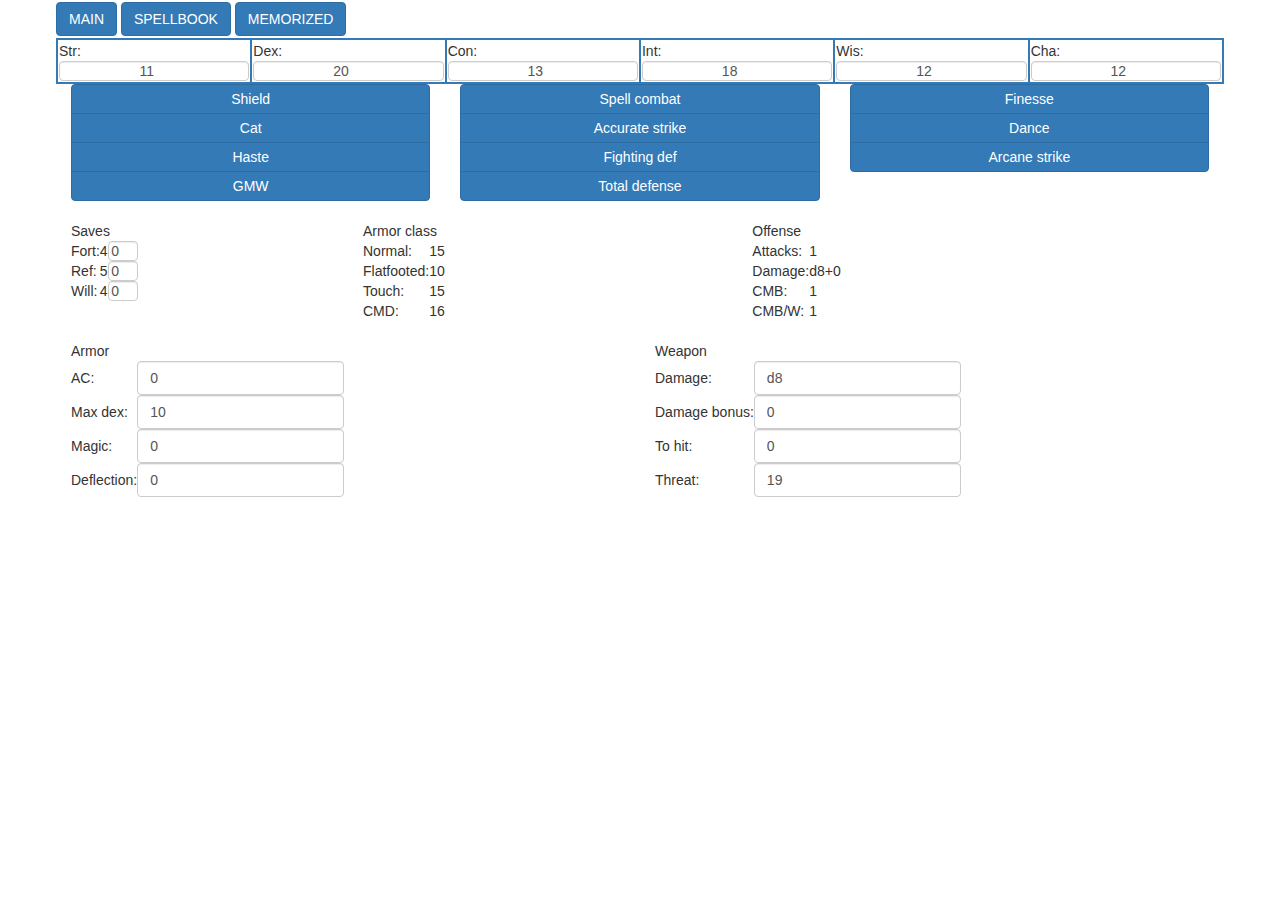
==== index.html @ 1d563b09 "refactoring" ====
﻿<!DOCTYPE html>
<html xmlns="http://www.w3.org/1999/xhtml">
<head>
	<link rel="stylesheet" type="text/css" href="bootstrap.css"/>
	<link rel="stylesheet" type="text/css" href="site.css"/>
    <title></title>
    <!-- Main scripts-->
    

</head>
<body>
<div class="container">

<header>
<div class="row header">
<input id="mainBtnId" class="btn btn-default" type="button" value="MAIN" onclick="mainClick();" />
<input id="spellsBtnId" class="btn btn-default" type="button" value="SPELLBOOK" onclick="spellsClick();"/>
<input id="memBtnId" class="btn btn-default" type="button" value="MEMORIZED" onclick="memorizedClick();"/>
</div>
</header>
<div >  
<div id="mainSection">
	
	<div class="row attributes">
		<span class="attribute col-xs-2">Str: <input id="strId" type="number" min="0" max="99" class="form-control attrInput" value="11"/> </span>
		<span class="attribute col-xs-2">Dex: <input id="dexId" type="number" min="0" max="99" class="form-control attrInput" value="20"/></span>
		<span class="attribute col-xs-2">Con: <input id="conId" type="number" min="0" max="99" class="form-control attrInput" value="13"/></span>
		<span class="attribute col-xs-2">Int: <input id="intId" type="number" min="0" max="99" class="form-control attrInput" value="18"/></span>
		<span class="attribute col-xs-2">Wis: <input id="wisId" type="number" min="0" max="99" class="form-control attrInput" value="12"/></span>
		<span class="attribute col-xs-2">Cha: <input id="chaId" type="number" min="0" max="99" class="form-control attrInput" value="12"/></span>
	</div>
	
    <div class="row abilities">
		<div class="btn-group-vertical col-xs-4" data-toggle="buttons">
			<label class="btn btn-primary" id="shieldId"><input type="checkbox"/>Shield</label>
			<label class="btn btn-primary" id="catId"><input type="checkbox"/>Cat</label>
			<label class="btn btn-primary" id="hasteId"><input type="checkbox"/>Haste</label>
			<label class="btn btn-primary" id="gmwId"><input type="checkbox"/>GMW</label>
		</div>
        
        <div class="btn-group-vertical col-xs-4" data-toggle="buttons">
			<label class="btn btn-primary" id="spellCmbtId"> <input type="checkbox"/>Spell combat </label>
			<label class="btn btn-primary" id="accStrId"> <input type="checkbox"/>Accurate strike </label>           
			<label class="btn btn-primary" id="fightDefId"> <input type="checkbox"/>Fighting def</label>
			<label class="btn btn-primary" id="totalDefId"> <input type="checkbox"/>Total defense </label>
        </div>
		
		<div class="btn-group-vertical col-xs-4" data-toggle="buttons">
			<label class="btn btn-primary" id="finesseId"> <input type="checkbox" />Finesse</label>
			<label class="btn btn-primary" id="danceId"> <input type="checkbox" />Dance</label>
			<label class="btn btn-primary" id="arcStrId"> <input type="checkbox" o/>Arcane strike </label>
        </div>
    </div>
	<br>
    <div id="contentBox2" class="row">
	
		<div id="Div2" class="saves col-xs-3">
            Saves
            <table>
                <tr><td>Fort:</td> <td id="svFortId"> </td> <td> <input type="number" min="0" max="9" class="saveInput form-control" id="svFortBonusId" value="0"/></td></tr>
                <tr><td>Ref:</td> <td id="svRefId"> </td> <td> <input type="number" min="0" max="9" class="saveInput form-control" id="svRefBonusId" value="0"/></td></tr>
                <tr><td>Will:</td> <td id="svWillId"> </td> <td> <input type="number" min="0" max="9" class="saveInput form-control" id="svWillBonusId" value="0"/></td></tr>
            </table>
        </div>
		
        <div id="Div1" class="defense col-xs-4">
            Armor class
            <table>
                <tr><td>Normal:</td> <td id="acNormalId"> </td></tr>
                <tr><td>Flatfooted:</td> <td id="acFlatId"> </td></tr>
                <tr><td>Touch:</td> <td id="acTouchId"> </td></tr>
				<tr><td>CMD:</td> <td id="cmdId"> </td></tr>
            </table>
        </div>
		
		
		
        <div id="Div3" class="offense col-xs-5">
            Offense
            <table>
                <tr><td>Attacks:</td> <td id="attacksId"> </td></tr>
                <tr><td>Damage:</td> <td id="die">d8</td> <td>+</td><td id="dmgId"> </td></tr>
				<tr><td>CMB:</td> <td id="cmbId"> </td></tr>
				<tr><td>CMB/W:</td> <td id="cmbWeaponId"> </td></tr>

            </table>
        </div>
    </div>
	<br>
	<div id="contentBox3" class="row">
        <div id="Div4" class="armor col-xs-6">
            Armor
            <table>
                <tr><td>AC:</td> <td> <input type="number" class="form-control" id="armorAcId" value="0" onchange="calculate()"/> </td></tr>
                <tr><td>Max dex:</td> <td> <input type="number" class="form-control" id="armorDexId" value="10" onchange="calculate()"/> </td></tr>
                <tr><td>Magic:</td> <td> <input type="number" class="form-control" id="armorNaturalId" value="0" onchange="calculate()"/> </td></tr>
				<tr><td>Deflection:</td> <td> <input type="number" class="form-control" id="deflectionId" value="0" onchange="calculate()"/> </td></tr>
            </table>
        </div>
		
		
        <div id="Div5" class="weapon col-xs-6">
            Weapon
            <table>
                <tr><td>Damage:</td> <td> <input type="text" class="form-control" value="d8" id="wpnDmgId" onchange="calculate()"/></td> </tr>
                <tr><td>Damage bonus:</td>  <td> <input type="number" class="form-control" value="0" id="wpnMagicId" onchange="calculate()"/></td> </tr>
				<tr><td>To hit:</td>  <td> <input type="number" class="form-control" value="0" id="wpnMagicId" onchange="calculate()"/></td> </tr>
                <tr><td>Threat:</td> <td> <input type="number" class="form-control" value="19" id="wpnThreatId" onchange="calculate()"/> </td></tr>

            </table>
        </div>
    </div>

</div>

<div id="spellsSection">
	<div class="row spellbook-menu">
    <input class="btn btn-default" type="button" value="Clear all" onclick="clearAll()"/>
    <input class="btn btn-default" type="button" value="Default" onclick="memorizeDefault();"/>
    <input class="btn btn-default" type="button" value="Lock" onclick=""/>
    <span id="currSpellLvlId" style="display:none">0</span>
	</div>
	<div class="row spell-level">
		<input class="btn btn-default" type="button" value="0" onclick="showSpellLevelSection(0);" />
        <input class="btn btn-default" type="button" value="1" onclick="showSpellLevelSection(1);" />
        <input class="btn btn-default" type="button" value="2" onclick="showSpellLevelSection(2);" />
        <input class="btn btn-default" type="button" value="3" onclick="showSpellLevelSection(3);" />
        <input class="btn btn-default" type="button" value="4" onclick="showSpellLevelSection(4);" />
        <input class="btn btn-default" type="button" value="5" onclick="showSpellLevelSection(5);" />
        <input class="btn btn-default" type="button" value="6" onclick="showSpellLevelSection(6);" />
    </div>
    <div id="allSpellsId">
     <!-- columns divs, float left, no margin so there is no space between column, width=1/3 -->
        
        
        
        <div id="all0SpellsId">
        Level 0: <span id="lvl0AllMax">0</span>/<span id="lvl0AllCurr">0</span>
        <div id="spellTable_0_id">
	        <div class="row spellRow" id="Acid_Splash_Id"><div class="col-xs-6"><button class="btn btn-link"onclick="desc();">Acid Splash</button></div><div class="col-xs-2 memorize"><input id="memId" class="btn memorizeBtn" type="button" value="M"  /></div><div class="col-xs-2 dememorize"><input id="demId" class="btn dememorizeBtn" type="button" value="D"  /></div><div class="col-xs-2 cast"><input id="cstId" class="btn castBtn" type="button" value="C"  disabled="disabled"/></div><div class="col-xs-2 recall"><input id="rclId" class="btn recallBtn" type="button" value="R"  disabled="disabled"/></div><div class="col-xs-2"><span class="memNumId">0</span>/<span class="remNumId">0</span></div></div>
	        <div class="row spellRow" id="Arcane_Mark_Id"><div class="col-xs-6"><button class="btn btn-link"onclick="desc();">Arcane Mark</button></div><div class="col-xs-2 memorize"><input id="memId" class="btn memorizeBtn" type="button" value="M"  /></div><div class="col-xs-2 dememorize"><input id="demId" class="btn dememorizeBtn" type="button" value="D"  /></div><div class="col-xs-2 cast"><input id="cstId" class="btn castBtn" type="button" value="C"  disabled="disabled"/></div><div class="col-xs-2 recall"><input id="rclId" class="btn recallBtn" type="button" value="R"  disabled="disabled"/></div><div class="col-xs-2"><span class="memNumId">0</span>/<span class="remNumId">0</span></div></div>
	        <div class="row spellRow" id="Dancing_Lights_Id"><div class="col-xs-6"><button class="btn btn-link"onclick="desc();">Dancing Lights</button></div><div class="col-xs-2 memorize"><input id="memId" class="btn memorizeBtn" type="button" value="M"  /></div><div class="col-xs-2 dememorize"><input id="demId" class="btn dememorizeBtn" type="button" value="D"  /></div><div class="col-xs-2 cast"><input id="cstId" class="btn castBtn" type="button" value="C"  disabled="disabled"/></div><div class="col-xs-2 recall"><input id="rclId" class="btn recallBtn" type="button" value="R"  disabled="disabled"/></div><div class="col-xs-2"><span class="memNumId">0</span>/<span class="remNumId">0</span></div></div>
	        <div class="row spellRow" id="Daze_Id"><div class="col-xs-6"><button class="btn btn-link"onclick="desc();">Daze</button></div><div class="col-xs-2 memorize"><input id="memId" class="btn memorizeBtn" type="button" value="M"  /></div><div class="col-xs-2 dememorize"><input id="demId" class="btn dememorizeBtn" type="button" value="D"  /></div><div class="col-xs-2 cast"><input id="cstId" class="btn castBtn" type="button" value="C"  disabled="disabled"/></div><div class="col-xs-2 recall"><input id="rclId" class="btn recallBtn" type="button" value="R"  disabled="disabled"/></div><div class="col-xs-2"><span class="memNumId">0</span>/<span class="remNumId">0</span></div></div>
	        <div class="row spellRow" id="Detect_Magic_Id"><div class="col-xs-6"><button class="btn btn-link"onclick="desc();">Detect Magic</button></div><div class="col-xs-2 memorize"><input id="memId" class="btn memorizeBtn" type="button" value="M"  /></div><div class="col-xs-2 dememorize"><input id="demId" class="btn dememorizeBtn" type="button" value="D"  /></div><div class="col-xs-2 cast"><input id="cstId" class="btn castBtn" type="button" value="C"  disabled="disabled"/></div><div class="col-xs-2 recall"><input id="rclId" class="btn recallBtn" type="button" value="R"  disabled="disabled"/></div><div class="col-xs-2"><span class="memNumId">0</span>/<span class="remNumId">0</span></div></div>
	        <div class="row spellRow" id="Disrupt_Undead_Id"><div class="col-xs-6"><button class="btn btn-link"onclick="desc();">Disrupt Undead</button></div><div class="col-xs-2 memorize"><input id="memId" class="btn memorizeBtn" type="button" value="M"  /></div><div class="col-xs-2 dememorize"><input id="demId" class="btn dememorizeBtn" type="button" value="D"  /></div><div class="col-xs-2 cast"><input id="cstId" class="btn castBtn" type="button" value="C"  disabled="disabled"/></div><div class="col-xs-2 recall"><input id="rclId" class="btn recallBtn" type="button" value="R"  disabled="disabled"/></div><div class="col-xs-2"><span class="memNumId">0</span>/<span class="remNumId">0</span></div></div>
	        <div class="row spellRow" id="Flare_Id"><div class="col-xs-6"><button class="btn btn-link"onclick="desc();">Flare</button></div><div class="col-xs-2 memorize"><input id="memId" class="btn memorizeBtn" type="button" value="M"  /></div><div class="col-xs-2 dememorize"><input id="demId" class="btn dememorizeBtn" type="button" value="D"  /></div><div class="col-xs-2 cast"><input id="cstId" class="btn castBtn" type="button" value="C"  disabled="disabled"/></div><div class="col-xs-2 recall"><input id="rclId" class="btn recallBtn" type="button" value="R"  disabled="disabled"/></div><div class="col-xs-2"><span class="memNumId">0</span>/<span class="remNumId">0</span></div></div>
	        <div class="row spellRow" id="Ghost_Sound_Id"><div class="col-xs-6"><button class="btn btn-link"onclick="desc();">Ghost Sound</button></div><div class="col-xs-2 memorize"><input id="memId" class="btn memorizeBtn" type="button" value="M"  /></div><div class="col-xs-2 dememorize"><input id="demId" class="btn dememorizeBtn" type="button" value="D"  /></div><div class="col-xs-2 cast"><input id="cstId" class="btn castBtn" type="button" value="C"  disabled="disabled"/></div><div class="col-xs-2 recall"><input id="rclId" class="btn recallBtn" type="button" value="R"  disabled="disabled"/></div><div class="col-xs-2"><span class="memNumId">0</span>/<span class="remNumId">0</span></div></div>
	        <div class="row spellRow" id="Light_Id"><div class="col-xs-6"><button class="btn btn-link"onclick="desc();">Light</button></div><div class="col-xs-2 memorize"><input id="memId" class="btn memorizeBtn" type="button" value="M"  /></div><div class="col-xs-2 dememorize"><input id="demId" class="btn dememorizeBtn" type="button" value="D"  /></div><div class="col-xs-2 cast"><input id="cstId" class="btn castBtn" type="button" value="C"  disabled="disabled"/></div><div class="col-xs-2 recall"><input id="rclId" class="btn recallBtn" type="button" value="R"  disabled="disabled"/></div><div class="col-xs-2"><span class="memNumId">0</span>/<span class="remNumId">0</span></div></div>
	        <div class="row spellRow" id="Mage_Hand_Id"><div class="col-xs-6"><button class="btn btn-link"onclick="desc();">Mage Hand</button></div><div class="col-xs-2 memorize"><input id="memId" class="btn memorizeBtn" type="button" value="M"  /></div><div class="col-xs-2 dememorize"><input id="demId" class="btn dememorizeBtn" type="button" value="D"  /></div><div class="col-xs-2 cast"><input id="cstId" class="btn castBtn" type="button" value="C"  disabled="disabled"/></div><div class="col-xs-2 recall"><input id="rclId" class="btn recallBtn" type="button" value="R"  disabled="disabled"/></div><div class="col-xs-2"><span class="memNumId">0</span>/<span class="remNumId">0</span></div></div>
	        <div class="row spellRow" id="Open/Close_Id"><div class="col-xs-6"><button class="btn btn-link"onclick="desc();">Open/Close</button></div><div class="col-xs-2 memorize"><input id="memId" class="btn memorizeBtn" type="button" value="M"  /></div><div class="col-xs-2 dememorize"><input id="demId" class="btn dememorizeBtn" type="button" value="D"  /></div><div class="col-xs-2 cast"><input id="cstId" class="btn castBtn" type="button" value="C"  disabled="disabled"/></div><div class="col-xs-2 recall"><input id="rclId" class="btn recallBtn" type="button" value="R"  disabled="disabled"/></div><div class="col-xs-2"><span class="memNumId">0</span>/<span class="remNumId">0</span></div></div>
	        <div class="row spellRow" id="Prestidigitation_Id"><div class="col-xs-6"><button class="btn btn-link"onclick="desc();">Prestidigitation</button></div><div class="col-xs-2 memorize"><input id="memId" class="btn memorizeBtn" type="button" value="M"  /></div><div class="col-xs-2 dememorize"><input id="demId" class="btn dememorizeBtn" type="button" value="D"  /></div><div class="col-xs-2 cast"><input id="cstId" class="btn castBtn" type="button" value="C"  disabled="disabled"/></div><div class="col-xs-2 recall"><input id="rclId" class="btn recallBtn" type="button" value="R"  disabled="disabled"/></div><div class="col-xs-2"><span class="memNumId">0</span>/<span class="remNumId">0</span></div></div>
	        <div class="row spellRow" id="Ray_of_Frost_Id"><div class="col-xs-6"><button class="btn btn-link"onclick="desc();">Ray of Frost</button></div><div class="col-xs-2 memorize"><input id="memId" class="btn memorizeBtn" type="button" value="M"  /></div><div class="col-xs-2 dememorize"><input id="demId" class="btn dememorizeBtn" type="button" value="D"  /></div><div class="col-xs-2 cast"><input id="cstId" class="btn castBtn" type="button" value="C"  disabled="disabled"/></div><div class="col-xs-2 recall"><input id="rclId" class="btn recallBtn" type="button" value="R"  disabled="disabled"/></div><div class="col-xs-2"><span class="memNumId">0</span>/<span class="remNumId">0</span></div></div>
	        <div class="row spellRow" id="Read_Magic_Id"><div class="col-xs-6"><button class="btn btn-link"onclick="desc();">Read Magic</button></div><div class="col-xs-2 memorize"><input id="memId" class="btn memorizeBtn" type="button" value="M"  /></div><div class="col-xs-2 dememorize"><input id="demId" class="btn dememorizeBtn" type="button" value="D"  /></div><div class="col-xs-2 cast"><input id="cstId" class="btn castBtn" type="button" value="C"  disabled="disabled"/></div><div class="col-xs-2 recall"><input id="rclId" class="btn recallBtn" type="button" value="R"  disabled="disabled"/></div><div class="col-xs-2"><span class="memNumId">0</span>/<span class="remNumId">0</span></div></div>
	        <div class="row spellRow" id="Spark_Id"><div class="col-xs-6"><button class="btn btn-link"onclick="desc();">Spark</button></div><div class="col-xs-2 memorize"><input id="memId" class="btn memorizeBtn" type="button" value="M"  /></div><div class="col-xs-2 dememorize"><input id="demId" class="btn dememorizeBtn" type="button" value="D"  /></div><div class="col-xs-2 cast"><input id="cstId" class="btn castBtn" type="button" value="C"  disabled="disabled"/></div><div class="col-xs-2 recall"><input id="rclId" class="btn recallBtn" type="button" value="R"  disabled="disabled"/></div><div class="col-xs-2"><span class="memNumId">0</span>/<span class="remNumId">0</span></div></div>
        </div></div>

        <div id="all1SpellsId">
        Level 1: <span id="lvl1AllMax"> 0 </span>/<span id="lvl1AllCurr"> 0 </span>
        <div id="spellTable_1_id">
	        <div class="row spellRow" id="Blade_Lash_Id"><div class="col-xs-6"><button class="btn btn-link"onclick="desc();">Blade Lash</button></div><div class="col-xs-2 memorize"><input id="memId" class="btn memorizeBtn" type="button" value="M"  /></div><div class="col-xs-2 dememorize"><input id="demId" class="btn dememorizeBtn" type="button" value="D"  /></div><div class="col-xs-2 cast"><input id="cstId" class="btn castBtn" type="button" value="C"  disabled="disabled"/></div><div class="col-xs-2 recall"><input id="rclId" class="btn recallBtn" type="button" value="R"  disabled="disabled"/></div><div class="col-xs-2"><span class="memNumId">0</span>/<span class="remNumId">0</span></div></div>
			<div class="row spellRow" id="Blade_Tutors_Spirit_Id"><div class="col-xs-6"><button class="btn btn-link"onclick="desc();">Blade Tutor's Spirit</button></div><div class="col-xs-2 memorize"><input id="memId" class="btn memorizeBtn" type="button" value="M"  /></div><div class="col-xs-2 dememorize"><input id="demId" class="btn dememorizeBtn" type="button" value="D"  /></div><div class="col-xs-2 cast"><input id="cstId" class="btn castBtn" type="button" value="C"  disabled="disabled"/></div><div class="col-xs-2 recall"><input id="rclId" class="btn recallBtn" type="button" value="R"  disabled="disabled"/></div><div class="col-xs-2"><span class="memNumId">0</span>/<span class="remNumId">0</span></div></div>
			<div class="row spellRow" id="Burning_Hands_Id"><div class="col-xs-6"><button class="btn btn-link"onclick="desc();">Burning Hands</button></div><div class="col-xs-2 memorize"><input id="memId" class="btn memorizeBtn" type="button" value="M"  /></div><div class="col-xs-2 dememorize"><input id="demId" class="btn dememorizeBtn" type="button" value="D"  /></div><div class="col-xs-2 cast"><input id="cstId" class="btn castBtn" type="button" value="C"  disabled="disabled"/></div><div class="col-xs-2 recall"><input id="rclId" class="btn recallBtn" type="button" value="R"  disabled="disabled"/></div><div class="col-xs-2"><span class="memNumId">0</span>/<span class="remNumId">0</span></div></div>
	        <div class="row spellRow" id="Chill_Touch_Id"><div class="col-xs-6"><button class="btn btn-link"onclick="desc();">Chill Touch</button></div><div class="col-xs-2 memorize"><input id="memId" class="btn memorizeBtn" type="button" value="M"  /></div><div class="col-xs-2 dememorize"><input id="demId" class="btn dememorizeBtn" type="button" value="D"  /></div><div class="col-xs-2 cast"><input id="cstId" class="btn castBtn" type="button" value="C"  disabled="disabled"/></div><div class="col-xs-2 recall"><input id="rclId" class="btn recallBtn" type="button" value="R"  disabled="disabled"/></div><div class="col-xs-2"><span class="memNumId">0</span>/<span class="remNumId">0</span></div></div>
	        <div class="row spellRow" id="Color_Spray_Id"><div class="col-xs-6"><button class="btn btn-link"onclick="desc();">Color Spray</button></div><div class="col-xs-2 memorize"><input id="memId" class="btn memorizeBtn" type="button" value="M"  /></div><div class="col-xs-2 dememorize"><input id="demId" class="btn dememorizeBtn" type="button" value="D"  /></div><div class="col-xs-2 cast"><input id="cstId" class="btn castBtn" type="button" value="C"  disabled="disabled"/></div><div class="col-xs-2 recall"><input id="rclId" class="btn recallBtn" type="button" value="R"  disabled="disabled"/></div><div class="col-xs-2"><span class="memNumId">0</span>/<span class="remNumId">0</span></div></div>
	        <div class="row spellRow" id="Corrosive_Touch_Id"><div class="col-xs-6"><button class="btn btn-link"onclick="desc();">Corrosive Touch</button></div><div class="col-xs-2 memorize"><input id="memId" class="btn memorizeBtn" type="button" value="M"  /></div><div class="col-xs-2 dememorize"><input id="demId" class="btn dememorizeBtn" type="button" value="D"  /></div><div class="col-xs-2 cast"><input id="cstId" class="btn castBtn" type="button" value="C"  disabled="disabled"/></div><div class="col-xs-2 recall"><input id="rclId" class="btn recallBtn" type="button" value="R"  disabled="disabled"/></div><div class="col-xs-2"><span class="memNumId">0</span>/<span class="remNumId">0</span></div></div>
	        <div class="row spellRow" id="Expeditious_Retreat_Id"><div class="col-xs-6"><button class="btn btn-link"onclick="desc();">Expeditious Retreat</button></div><div class="col-xs-2 memorize"><input id="memId" class="btn memorizeBtn" type="button" value="M"  /></div><div class="col-xs-2 dememorize"><input id="demId" class="btn dememorizeBtn" type="button" value="D"  /></div><div class="col-xs-2 cast"><input id="cstId" class="btn castBtn" type="button" value="C"  disabled="disabled"/></div><div class="col-xs-2 recall"><input id="rclId" class="btn recallBtn" type="button" value="R"  disabled="disabled"/></div><div class="col-xs-2"><span class="memNumId">0</span>/<span class="remNumId">0</span></div></div>
	        <div class="row spellRow" id="Frostbite_Id"><div class="col-xs-6"><button class="btn btn-link"onclick="desc();">Frostbite</button></div><div class="col-xs-2 memorize"><input id="memId" class="btn memorizeBtn" type="button" value="M"  /></div><div class="col-xs-2 dememorize"><input id="demId" class="btn dememorizeBtn" type="button" value="D"  /></div><div class="col-xs-2 cast"><input id="cstId" class="btn castBtn" type="button" value="C"  disabled="disabled"/></div><div class="col-xs-2 recall"><input id="rclId" class="btn recallBtn" type="button" value="R"  disabled="disabled"/></div><div class="col-xs-2"><span class="memNumId">0</span>/<span class="remNumId">0</span></div></div>
	        <div class="row spellRow" id="Grease_Id"><div class="col-xs-6"><button class="btn btn-link"onclick="desc();">Grease</button></div><div class="col-xs-2 memorize"><input id="memId" class="btn memorizeBtn" type="button" value="M"  /></div><div class="col-xs-2 dememorize"><input id="demId" class="btn dememorizeBtn" type="button" value="D"  /></div><div class="col-xs-2 cast"><input id="cstId" class="btn castBtn" type="button" value="C"  disabled="disabled"/></div><div class="col-xs-2 recall"><input id="rclId" class="btn recallBtn" type="button" value="R"  disabled="disabled"/></div><div class="col-xs-2"><span class="memNumId">0</span>/<span class="remNumId">0</span></div></div>
	        <div class="row spellRow" id="Hydraulic_Push_Id"><div class="col-xs-6"><button class="btn btn-link"onclick="desc();">Hydraulic Push</button></div><div class="col-xs-2 memorize"><input id="memId" class="btn memorizeBtn" type="button" value="M"  /></div><div class="col-xs-2 dememorize"><input id="demId" class="btn dememorizeBtn" type="button" value="D"  /></div><div class="col-xs-2 cast"><input id="cstId" class="btn castBtn" type="button" value="C"  disabled="disabled"/></div><div class="col-xs-2 recall"><input id="rclId" class="btn recallBtn" type="button" value="R"  disabled="disabled"/></div><div class="col-xs-2"><span class="memNumId">0</span>/<span class="remNumId">0</span></div></div>
	        <div class="row spellRow" id="Jump_Id"><div class="col-xs-6"><button class="btn btn-link"onclick="desc();">Jump</button></div><div class="col-xs-2 memorize"><input id="memId" class="btn memorizeBtn" type="button" value="M"  /></div><div class="col-xs-2 dememorize"><input id="demId" class="btn dememorizeBtn" type="button" value="D"  /></div><div class="col-xs-2 cast"><input id="cstId" class="btn castBtn" type="button" value="C"  disabled="disabled"/></div><div class="col-xs-2 recall"><input id="rclId" class="btn recallBtn" type="button" value="R"  disabled="disabled"/></div><div class="col-xs-2"><span class="memNumId">0</span>/<span class="remNumId">0</span></div></div>
	        <div class="row spellRow" id="Longshot_Id"><div class="col-xs-6"><button class="btn btn-link"onclick="desc();">Longshot</button></div><div class="col-xs-2 memorize"><input id="memId" class="btn memorizeBtn" type="button" value="M"  /></div><div class="col-xs-2 dememorize"><input id="demId" class="btn dememorizeBtn" type="button" value="D"  /></div><div class="col-xs-2 cast"><input id="cstId" class="btn castBtn" type="button" value="C"  disabled="disabled"/></div><div class="col-xs-2 recall"><input id="rclId" class="btn recallBtn" type="button" value="R"  disabled="disabled"/></div><div class="col-xs-2"><span class="memNumId">0</span>/<span class="remNumId">0</span></div></div>
	        <div class="row spellRow" id="Magic_Missile_Id"><div class="col-xs-6"><button class="btn btn-link"onclick="desc();">Magic Missile</button></div><div class="col-xs-2 memorize"><input id="memId" class="btn memorizeBtn" type="button" value="M"  /></div><div class="col-xs-2 dememorize"><input id="demId" class="btn dememorizeBtn" type="button" value="D"  /></div><div class="col-xs-2 cast"><input id="cstId" class="btn castBtn" type="button" value="C"  disabled="disabled"/></div><div class="col-xs-2 recall"><input id="rclId" class="btn recallBtn" type="button" value="R"  disabled="disabled"/></div><div class="col-xs-2"><span class="memNumId">0</span>/<span class="remNumId">0</span></div></div>
	        <div class="row spellRow" id="Obscuring_Mist_Id"><div class="col-xs-6"><button class="btn btn-link"onclick="desc();">Obscuring Mist</button></div><div class="col-xs-2 memorize"><input id="memId" class="btn memorizeBtn" type="button" value="M"  /></div><div class="col-xs-2 dememorize"><input id="demId" class="btn dememorizeBtn" type="button" value="D"  /></div><div class="col-xs-2 cast"><input id="cstId" class="btn castBtn" type="button" value="C"  disabled="disabled"/></div><div class="col-xs-2 recall"><input id="rclId" class="btn recallBtn" type="button" value="R"  disabled="disabled"/></div><div class="col-xs-2"><span class="memNumId">0</span>/<span class="remNumId">0</span></div></div>
	        <div class="row spellRow" id="Ray_of_Enfeeblement_Id"><div class="col-xs-6"><button class="btn btn-link"onclick="desc();">Ray of Enfeeblement</button></div><div class="col-xs-2 memorize"><input id="memId" class="btn memorizeBtn" type="button" value="M"  /></div><div class="col-xs-2 dememorize"><input id="demId" class="btn dememorizeBtn" type="button" value="D"  /></div><div class="col-xs-2 cast"><input id="cstId" class="btn castBtn" type="button" value="C"  disabled="disabled"/></div><div class="col-xs-2 recall"><input id="rclId" class="btn recallBtn" type="button" value="R"  disabled="disabled"/></div><div class="col-xs-2"><span class="memNumId">0</span>/<span class="remNumId">0</span></div></div>
	        <div class="row spellRow" id="Reduce_Person_Id"><div class="col-xs-6"><button class="btn btn-link"onclick="desc();">Reduce Person</button></div><div class="col-xs-2 memorize"><input id="memId" class="btn memorizeBtn" type="button" value="M"  /></div><div class="col-xs-2 dememorize"><input id="demId" class="btn dememorizeBtn" type="button" value="D"  /></div><div class="col-xs-2 cast"><input id="cstId" class="btn castBtn" type="button" value="C"  disabled="disabled"/></div><div class="col-xs-2 recall"><input id="rclId" class="btn recallBtn" type="button" value="R"  disabled="disabled"/></div><div class="col-xs-2"><span class="memNumId">0</span>/<span class="remNumId">0</span></div></div>
	        <div class="row spellRow" id="Reinforce_Armaments_Id"><div class="col-xs-6"><button class="btn btn-link"onclick="desc();">Reinforce Armaments</button></div><div class="col-xs-2 memorize"><input id="memId" class="btn memorizeBtn" type="button" value="M"  /></div><div class="col-xs-2 dememorize"><input id="demId" class="btn dememorizeBtn" type="button" value="D"  /></div><div class="col-xs-2 cast"><input id="cstId" class="btn castBtn" type="button" value="C"  disabled="disabled"/></div><div class="col-xs-2 recall"><input id="rclId" class="btn recallBtn" type="button" value="R"  disabled="disabled"/></div><div class="col-xs-2"><span class="memNumId">0</span>/<span class="remNumId">0</span></div></div>
	        <div class="row spellRow" id="Shield_Id"><div class="col-xs-6"><button class="btn btn-link"onclick="desc();">Shield</button></div><div class="col-xs-2 memorize"><input id="memId" class="btn memorizeBtn" type="button" value="M"  /></div><div class="col-xs-2 dememorize"><input id="demId" class="btn dememorizeBtn" type="button" value="D"  /></div><div class="col-xs-2 cast"><input id="cstId" class="btn castBtn" type="button" value="C"  disabled="disabled"/></div><div class="col-xs-2 recall"><input id="rclId" class="btn recallBtn" type="button" value="R"  disabled="disabled"/></div><div class="col-xs-2"><span class="memNumId">0</span>/<span class="remNumId">0</span></div></div>
	        <div class="row spellRow" id="Shocking_Grasp_Id"><div class="col-xs-6"><button class="btn btn-link"onclick="desc();">Shocking Grasp</button></div><div class="col-xs-2 memorize"><input id="memId" class="btn memorizeBtn" type="button" value="M"  /></div><div class="col-xs-2 dememorize"><input id="demId" class="btn dememorizeBtn" type="button" value="D"  /></div><div class="col-xs-2 cast"><input id="cstId" class="btn castBtn" type="button" value="C"  disabled="disabled"/></div><div class="col-xs-2 recall"><input id="rclId" class="btn recallBtn" type="button" value="R"  disabled="disabled"/></div><div class="col-xs-2"><span class="memNumId">0</span>/<span class="remNumId">0</span></div></div>
	        <div class="row spellRow" id="Snowball_Id"><div class="col-xs-6"><button class="btn btn-link"onclick="desc();">Snowball</button></div><div class="col-xs-2 memorize"><input id="memId" class="btn memorizeBtn" type="button" value="M"  /></div><div class="col-xs-2 dememorize"><input id="demId" class="btn dememorizeBtn" type="button" value="D"  /></div><div class="col-xs-2 cast"><input id="cstId" class="btn castBtn" type="button" value="C"  disabled="disabled"/></div><div class="col-xs-2 recall"><input id="rclId" class="btn recallBtn" type="button" value="R"  disabled="disabled"/></div><div class="col-xs-2"><span class="memNumId">0</span>/<span class="remNumId">0</span></div></div>
	        <div class="row spellRow" id="True_Strike_Id"><div class="col-xs-6"><button class="btn btn-link"onclick="desc();">True Strike</button></div><div class="col-xs-2 memorize"><input id="memId" class="btn memorizeBtn" type="button" value="M"  /></div><div class="col-xs-2 dememorize"><input id="demId" class="btn dememorizeBtn" type="button" value="D"  /></div><div class="col-xs-2 cast"><input id="cstId" class="btn castBtn" type="button" value="C"  disabled="disabled"/></div><div class="col-xs-2 recall"><input id="rclId" class="btn recallBtn" type="button" value="R"  disabled="disabled"/></div><div class="col-xs-2"><span class="memNumId">0</span>/<span class="remNumId">0</span></div></div>
	        <div class="row spellRow" id="Unerring_Weapon_Id"><div class="col-xs-6"><button class="btn btn-link"onclick="desc();">Unerring Weapon</button></div><div class="col-xs-2 memorize"><input id="memId" class="btn memorizeBtn" type="button" value="M"  /></div><div class="col-xs-2 dememorize"><input id="demId" class="btn dememorizeBtn" type="button" value="D"  /></div><div class="col-xs-2 cast"><input id="cstId" class="btn castBtn" type="button" value="C"  disabled="disabled"/></div><div class="col-xs-2 recall"><input id="rclId" class="btn recallBtn" type="button" value="R"  disabled="disabled"/></div><div class="col-xs-2"><span class="memNumId">0</span>/<span class="remNumId">0</span></div></div>
	        <div class="row spellRow" id="Unseen_Servant_Id"><div class="col-xs-6"><button class="btn btn-link"onclick="desc();">Unseen Servant</button></div><div class="col-xs-2 memorize"><input id="memId" class="btn memorizeBtn" type="button" value="M"  /></div><div class="col-xs-2 dememorize"><input id="demId" class="btn dememorizeBtn" type="button" value="D"  /></div><div class="col-xs-2 cast"><input id="cstId" class="btn castBtn" type="button" value="C"  disabled="disabled"/></div><div class="col-xs-2 recall"><input id="rclId" class="btn recallBtn" type="button" value="R"  disabled="disabled"/></div><div class="col-xs-2"><span class="memNumId">0</span>/<span class="remNumId">0</span></div></div>
	        <div class="row spellRow" id="Vanish_Id"><div class="col-xs-6"><button class="btn btn-link"onclick="desc();">Vanish</button></div><div class="col-xs-2 memorize"><input id="memId" class="btn memorizeBtn" type="button" value="M"  /></div><div class="col-xs-2 dememorize"><input id="demId" class="btn dememorizeBtn" type="button" value="D"  /></div><div class="col-xs-2 cast"><input id="cstId" class="btn castBtn" type="button" value="C"  disabled="disabled"/></div><div class="col-xs-2 recall"><input id="rclId" class="btn recallBtn" type="button" value="R"  disabled="disabled"/></div><div class="col-xs-2"><span class="memNumId">0</span>/<span class="remNumId">0</span></div></div>
	        <div class="row spellRow" id="Warding_Weapon_Id"><div class="col-xs-6"><button class="btn btn-link"onclick="desc();">Warding Weapon</button></div><div class="col-xs-2 memorize"><input id="memId" class="btn memorizeBtn" type="button" value="M"  /></div><div class="col-xs-2 dememorize"><input id="demId" class="btn dememorizeBtn" type="button" value="D"  /></div><div class="col-xs-2 cast"><input id="cstId" class="btn castBtn" type="button" value="C"  disabled="disabled"/></div><div class="col-xs-2 recall"><input id="rclId" class="btn recallBtn" type="button" value="R"  disabled="disabled"/></div><div class="col-xs-2"><span class="memNumId">0</span>/<span class="remNumId">0</span></div></div>
	        <div class="row spellRow" id="Windy_Escape_Id"><div class="col-xs-6"><button class="btn btn-link"onclick="desc();">Windy Escape</button></div><div class="col-xs-2 memorize"><input id="memId" class="btn memorizeBtn" type="button" value="M"  /></div><div class="col-xs-2 dememorize"><input id="demId" class="btn dememorizeBtn" type="button" value="D"  /></div><div class="col-xs-2 cast"><input id="cstId" class="btn castBtn" type="button" value="C"  disabled="disabled"/></div><div class="col-xs-2 recall"><input id="rclId" class="btn recallBtn" type="button" value="R"  disabled="disabled"/></div><div class="col-xs-2"><span class="memNumId">0</span>/<span class="remNumId">0</span></div></div>
			<div class="row spellRow" id="Weaponwand_Id"><div class="col-xs-6"><button class="btn btn-link"onclick="desc();">Weaponwand</button></div><div class="col-xs-2 memorize"><input id="memId" class="btn memorizeBtn" type="button" value="M"  /></div><div class="col-xs-2 dememorize"><input id="demId" class="btn dememorizeBtn" type="button" value="D"  /></div><div class="col-xs-2 cast"><input id="cstId" class="btn castBtn" type="button" value="C"  disabled="disabled"/></div><div class="col-xs-2 recall"><input id="rclId" class="btn recallBtn" type="button" value="R"  disabled="disabled"/></div><div class="col-xs-2"><span class="memNumId">0</span>/<span class="remNumId">0</span></div></div>
        </div></div>

        <div id="all2SpellsId">
        Level 2: <span id="lvl2AllMax"> 0 </span>/<span id="lvl2AllCurr"> 0 </span>
        <div id="spellTable_2_id">
	        <div class="row spellRow" id="Ablative_Barrier_Id"><div class="col-xs-6"><button class="btn btn-link"onclick="desc();">Ablative Barrier</button></div><div class="col-xs-2 memorize"><input id="memId" class="btn memorizeBtn" type="button" value="M"  /></div><div class="col-xs-2 dememorize"><input id="demId" class="btn dememorizeBtn" type="button" value="D"  /></div><div class="col-xs-2 cast"><input id="cstId" class="btn castBtn" type="button" value="C"  disabled="disabled"/></div><div class="col-xs-2 recall"><input id="rclId" class="btn recallBtn" type="button" value="R"  disabled="disabled"/></div><div class="col-xs-2"><span class="memNumId">0</span>/<span class="remNumId">0</span></div></div>
	        <div class="row spellRow" id="Acid_Arrow_Id"><div class="col-xs-6"><button class="btn btn-link"onclick="desc();">Acid Arrow</button></div><div class="col-xs-2 memorize"><input id="memId" class="btn memorizeBtn" type="button" value="M"  /></div><div class="col-xs-2 dememorize"><input id="demId" class="btn dememorizeBtn" type="button" value="D"  /></div><div class="col-xs-2 cast"><input id="cstId" class="btn castBtn" type="button" value="C"  disabled="disabled"/></div><div class="col-xs-2 recall"><input id="rclId" class="btn recallBtn" type="button" value="R"  disabled="disabled"/></div><div class="col-xs-2"><span class="memNumId">0</span>/<span class="remNumId">0</span></div></div>
	        <div class="row spellRow" id="Alter_Self_Id"><div class="col-xs-6"><button class="btn btn-link"onclick="desc();">Alter Self</button></div><div class="col-xs-2 memorize"><input id="memId" class="btn memorizeBtn" type="button" value="M"  /></div><div class="col-xs-2 dememorize"><input id="demId" class="btn dememorizeBtn" type="button" value="D"  /></div><div class="col-xs-2 cast"><input id="cstId" class="btn castBtn" type="button" value="C"  disabled="disabled"/></div><div class="col-xs-2 recall"><input id="rclId" class="btn recallBtn" type="button" value="R"  disabled="disabled"/></div><div class="col-xs-2"><span class="memNumId">0</span>/<span class="remNumId">0</span></div></div>
	        <div class="row spellRow" id="Bear's_Endurance_Id"><div class="col-xs-6"><button class="btn btn-link"onclick="desc();">Bear's Endurance</button></div><div class="col-xs-2 memorize"><input id="memId" class="btn memorizeBtn" type="button" value="M"  /></div><div class="col-xs-2 dememorize"><input id="demId" class="btn dememorizeBtn" type="button" value="D"  /></div><div class="col-xs-2 cast"><input id="cstId" class="btn castBtn" type="button" value="C"  disabled="disabled"/></div><div class="col-xs-2 recall"><input id="rclId" class="btn recallBtn" type="button" value="R"  disabled="disabled"/></div><div class="col-xs-2"><span class="memNumId">0</span>/<span class="remNumId">0</span></div></div>
	        <div class="row spellRow" id="Bladed_Dash_Id"><div class="col-xs-6"><button class="btn btn-link"onclick="desc();">Bladed Dash</button></div><div class="col-xs-2 memorize"><input id="memId" class="btn memorizeBtn" type="button" value="M"  /></div><div class="col-xs-2 dememorize"><input id="demId" class="btn dememorizeBtn" type="button" value="D"  /></div><div class="col-xs-2 cast"><input id="cstId" class="btn castBtn" type="button" value="C"  disabled="disabled"/></div><div class="col-xs-2 recall"><input id="rclId" class="btn recallBtn" type="button" value="R"  disabled="disabled"/></div><div class="col-xs-2"><span class="memNumId">0</span>/<span class="remNumId">0</span></div></div>
	        <div class="row spellRow" id="Blur_Id"><div class="col-xs-6"><button class="btn btn-link"onclick="desc();">Blur</button></div><div class="col-xs-2 memorize"><input id="memId" class="btn memorizeBtn" type="button" value="M"  /></div><div class="col-xs-2 dememorize"><input id="demId" class="btn dememorizeBtn" type="button" value="D"  /></div><div class="col-xs-2 cast"><input id="cstId" class="btn castBtn" type="button" value="C"  disabled="disabled"/></div><div class="col-xs-2 recall"><input id="rclId" class="btn recallBtn" type="button" value="R"  disabled="disabled"/></div><div class="col-xs-2"><span class="memNumId">0</span>/<span class="remNumId">0</span></div></div>
	        <div class="row spellRow" id="Brow_Gasher_Id"><div class="col-xs-6"><button class="btn btn-link"onclick="desc();">Brow Gasher</button></div><div class="col-xs-2 memorize"><input id="memId" class="btn memorizeBtn" type="button" value="M"  /></div><div class="col-xs-2 dememorize"><input id="demId" class="btn dememorizeBtn" type="button" value="D"  /></div><div class="col-xs-2 cast"><input id="cstId" class="btn castBtn" type="button" value="C"  disabled="disabled"/></div><div class="col-xs-2 recall"><input id="rclId" class="btn recallBtn" type="button" value="R"  disabled="disabled"/></div><div class="col-xs-2"><span class="memNumId">0</span>/<span class="remNumId">0</span></div></div>
	        <div class="row spellRow" id="Bull's_Strength_Id"><div class="col-xs-6"><button class="btn btn-link"onclick="desc();">Bull's Strength</button></div><div class="col-xs-2 memorize"><input id="memId" class="btn memorizeBtn" type="button" value="M"  /></div><div class="col-xs-2 dememorize"><input id="demId" class="btn dememorizeBtn" type="button" value="D"  /></div><div class="col-xs-2 cast"><input id="cstId" class="btn castBtn" type="button" value="C"  disabled="disabled"/></div><div class="col-xs-2 recall"><input id="rclId" class="btn recallBtn" type="button" value="R"  disabled="disabled"/></div><div class="col-xs-2"><span class="memNumId">0</span>/<span class="remNumId">0</span></div></div>
	        <div class="row spellRow" id="Cat's_Grace_Id"><div class="col-xs-6"><button class="btn btn-link"onclick="desc();">Cat's Grace</button></div><div class="col-xs-2 memorize"><input id="memId" class="btn memorizeBtn" type="button" value="M"  /></div><div class="col-xs-2 dememorize"><input id="demId" class="btn dememorizeBtn" type="button" value="D"  /></div><div class="col-xs-2 cast"><input id="cstId" class="btn castBtn" type="button" value="C"  disabled="disabled"/></div><div class="col-xs-2 recall"><input id="rclId" class="btn recallBtn" type="button" value="R"  disabled="disabled"/></div><div class="col-xs-2"><span class="memNumId">0</span>/<span class="remNumId">0</span></div></div>
	        <div class="row spellRow" id="Darkness_Id"><div class="col-xs-6"><button class="btn btn-link"onclick="desc();">Darkness</button></div><div class="col-xs-2 memorize"><input id="memId" class="btn memorizeBtn" type="button" value="M"  /></div><div class="col-xs-2 dememorize"><input id="demId" class="btn dememorizeBtn" type="button" value="D"  /></div><div class="col-xs-2 cast"><input id="cstId" class="btn castBtn" type="button" value="C"  disabled="disabled"/></div><div class="col-xs-2 recall"><input id="rclId" class="btn recallBtn" type="button" value="R"  disabled="disabled"/></div><div class="col-xs-2"><span class="memNumId">0</span>/<span class="remNumId">0</span></div></div>
	        <div class="row spellRow" id="Defensive_Shock_Id"><div class="col-xs-6"><button class="btn btn-link"onclick="desc();">Defensive Shock</button></div><div class="col-xs-2 memorize"><input id="memId" class="btn memorizeBtn" type="button" value="M"  /></div><div class="col-xs-2 dememorize"><input id="demId" class="btn dememorizeBtn" type="button" value="D"  /></div><div class="col-xs-2 cast"><input id="cstId" class="btn castBtn" type="button" value="C"  disabled="disabled"/></div><div class="col-xs-2 recall"><input id="rclId" class="btn recallBtn" type="button" value="R"  disabled="disabled"/></div><div class="col-xs-2"><span class="memNumId">0</span>/<span class="remNumId">0</span></div></div>
	        <div class="row spellRow" id="Fog_Cloud_Id"><div class="col-xs-6"><button class="btn btn-link"onclick="desc();">Fog Cloud</button></div><div class="col-xs-2 memorize"><input id="memId" class="btn memorizeBtn" type="button" value="M"  /></div><div class="col-xs-2 dememorize"><input id="demId" class="btn dememorizeBtn" type="button" value="D"  /></div><div class="col-xs-2 cast"><input id="cstId" class="btn castBtn" type="button" value="C"  disabled="disabled"/></div><div class="col-xs-2 recall"><input id="rclId" class="btn recallBtn" type="button" value="R"  disabled="disabled"/></div><div class="col-xs-2"><span class="memNumId">0</span>/<span class="remNumId">0</span></div></div>
	        <div class="row spellRow" id="Frigid_Touch_Id"><div class="col-xs-6"><button class="btn btn-link"onclick="desc();">Frigid Touch</button></div><div class="col-xs-2 memorize"><input id="memId" class="btn memorizeBtn" type="button" value="M"  /></div><div class="col-xs-2 dememorize"><input id="demId" class="btn dememorizeBtn" type="button" value="D"  /></div><div class="col-xs-2 cast"><input id="cstId" class="btn castBtn" type="button" value="C"  disabled="disabled"/></div><div class="col-xs-2 recall"><input id="rclId" class="btn recallBtn" type="button" value="R"  disabled="disabled"/></div><div class="col-xs-2"><span class="memNumId">0</span>/<span class="remNumId">0</span></div></div>
	        <div class="row spellRow" id="Glitterdust_Id"><div class="col-xs-6"><button class="btn btn-link"onclick="desc();">Glitterdust</button></div><div class="col-xs-2 memorize"><input id="memId" class="btn memorizeBtn" type="button" value="M"  /></div><div class="col-xs-2 dememorize"><input id="demId" class="btn dememorizeBtn" type="button" value="D"  /></div><div class="col-xs-2 cast"><input id="cstId" class="btn castBtn" type="button" value="C"  disabled="disabled"/></div><div class="col-xs-2 recall"><input id="rclId" class="btn recallBtn" type="button" value="R"  disabled="disabled"/></div><div class="col-xs-2"><span class="memNumId">0</span>/<span class="remNumId">0</span></div></div>
	        <div class="row spellRow" id="Invisibility_Id"><div class="col-xs-6"><button class="btn btn-link"onclick="desc();">Invisibility</button></div><div class="col-xs-2 memorize"><input id="memId" class="btn memorizeBtn" type="button" value="M"  /></div><div class="col-xs-2 dememorize"><input id="demId" class="btn dememorizeBtn" type="button" value="D"  /></div><div class="col-xs-2 cast"><input id="cstId" class="btn castBtn" type="button" value="C"  disabled="disabled"/></div><div class="col-xs-2 recall"><input id="rclId" class="btn recallBtn" type="button" value="R"  disabled="disabled"/></div><div class="col-xs-2"><span class="memNumId">0</span>/<span class="remNumId">0</span></div></div>
	        <div class="row spellRow" id="Minor_Image_Id"><div class="col-xs-6"><button class="btn btn-link"onclick="desc();">Minor Image</button></div><div class="col-xs-2 memorize"><input id="memId" class="btn memorizeBtn" type="button" value="M"  /></div><div class="col-xs-2 dememorize"><input id="demId" class="btn dememorizeBtn" type="button" value="D"  /></div><div class="col-xs-2 cast"><input id="cstId" class="btn castBtn" type="button" value="C"  disabled="disabled"/></div><div class="col-xs-2 recall"><input id="rclId" class="btn recallBtn" type="button" value="R"  disabled="disabled"/></div><div class="col-xs-2"><span class="memNumId">0</span>/<span class="remNumId">0</span></div></div>
	        <div class="row spellRow" id="Mirror_Image_Id"><div class="col-xs-6"><button class="btn btn-link"onclick="desc();">Mirror Image</button></div><div class="col-xs-2 memorize"><input id="memId" class="btn memorizeBtn" type="button" value="M"  /></div><div class="col-xs-2 dememorize"><input id="demId" class="btn dememorizeBtn" type="button" value="D"  /></div><div class="col-xs-2 cast"><input id="cstId" class="btn castBtn" type="button" value="C"  disabled="disabled"/></div><div class="col-xs-2 recall"><input id="rclId" class="btn recallBtn" type="button" value="R"  disabled="disabled"/></div><div class="col-xs-2"><span class="memNumId">0</span>/<span class="remNumId">0</span></div></div>
	        <div class="row spellRow" id="Pilfering_Hand_Id"><div class="col-xs-6"><button class="btn btn-link"onclick="desc();">Pilfering Hand</button></div><div class="col-xs-2 memorize"><input id="memId" class="btn memorizeBtn" type="button" value="M"  /></div><div class="col-xs-2 dememorize"><input id="demId" class="btn dememorizeBtn" type="button" value="D"  /></div><div class="col-xs-2 cast"><input id="cstId" class="btn castBtn" type="button" value="C"  disabled="disabled"/></div><div class="col-xs-2 recall"><input id="rclId" class="btn recallBtn" type="button" value="R"  disabled="disabled"/></div><div class="col-xs-2"><span class="memNumId">0</span>/<span class="remNumId">0</span></div></div>
	        <div class="row spellRow" id="Pyrotechnics_Id"><div class="col-xs-6"><button class="btn btn-link"onclick="desc();">Pyrotechnics</button></div><div class="col-xs-2 memorize"><input id="memId" class="btn memorizeBtn" type="button" value="M"  /></div><div class="col-xs-2 dememorize"><input id="demId" class="btn dememorizeBtn" type="button" value="D"  /></div><div class="col-xs-2 cast"><input id="cstId" class="btn castBtn" type="button" value="C"  disabled="disabled"/></div><div class="col-xs-2 recall"><input id="rclId" class="btn recallBtn" type="button" value="R"  disabled="disabled"/></div><div class="col-xs-2"><span class="memNumId">0</span>/<span class="remNumId">0</span></div></div>
	        <div class="row spellRow" id="Scorching_Ray_Id"><div class="col-xs-6"><button class="btn btn-link"onclick="desc();">Scorching Ray</button></div><div class="col-xs-2 memorize"><input id="memId" class="btn memorizeBtn" type="button" value="M"  /></div><div class="col-xs-2 dememorize"><input id="demId" class="btn dememorizeBtn" type="button" value="D"  /></div><div class="col-xs-2 cast"><input id="cstId" class="btn castBtn" type="button" value="C"  disabled="disabled"/></div><div class="col-xs-2 recall"><input id="rclId" class="btn recallBtn" type="button" value="R"  disabled="disabled"/></div><div class="col-xs-2"><span class="memNumId">0</span>/<span class="remNumId">0</span></div></div>
	        <div class="row spellRow" id="Stone_Call_Id"><div class="col-xs-6"><button class="btn btn-link"onclick="desc();">Stone Call</button></div><div class="col-xs-2 memorize"><input id="memId" class="btn memorizeBtn" type="button" value="M"  /></div><div class="col-xs-2 dememorize"><input id="demId" class="btn dememorizeBtn" type="button" value="D"  /></div><div class="col-xs-2 cast"><input id="cstId" class="btn castBtn" type="button" value="C"  disabled="disabled"/></div><div class="col-xs-2 recall"><input id="rclId" class="btn recallBtn" type="button" value="R"  disabled="disabled"/></div><div class="col-xs-2"><span class="memNumId">0</span>/<span class="remNumId">0</span></div></div>
	        <div class="row spellRow" id="Web_Id"><div class="col-xs-6"><button class="btn btn-link"onclick="desc();">Web</button></div><div class="col-xs-2 memorize"><input id="memId" class="btn memorizeBtn" type="button" value="M"  /></div><div class="col-xs-2 dememorize"><input id="demId" class="btn dememorizeBtn" type="button" value="D"  /></div><div class="col-xs-2 cast"><input id="cstId" class="btn castBtn" type="button" value="C"  disabled="disabled"/></div><div class="col-xs-2 recall"><input id="rclId" class="btn recallBtn" type="button" value="R"  disabled="disabled"/></div><div class="col-xs-2"><span class="memNumId">0</span>/<span class="remNumId">0</span></div></div>
        </div></div>

        <div id="all3SpellsId">
        Level 3: <span id="lvl3AllMax"> 0 </span>/<span id="lvl3AllCurr"> 0 </span>
        <div id="spellTable_3_id">
	        <div class="row spellRow" id="Burst_of_Speed_Id"><div class="col-xs-6"><button class="btn btn-link"onclick="desc();">Burst of Speed</button></div><div class="col-xs-2 memorize"><input id="memId" class="btn memorizeBtn" type="button" value="M"  /></div><div class="col-xs-2 dememorize"><input id="demId" class="btn dememorizeBtn" type="button" value="D"  /></div><div class="col-xs-2 cast"><input id="cstId" class="btn castBtn" type="button" value="C"  disabled="disabled"/></div><div class="col-xs-2 recall"><input id="rclId" class="btn recallBtn" type="button" value="R"  disabled="disabled"/></div><div class="col-xs-2"><span class="memNumId">0</span>/<span class="remNumId">0</span></div></div>
	        <div class="row spellRow" id="Daylight_Id"><div class="col-xs-6"><button class="btn btn-link"onclick="desc();">Daylight</button></div><div class="col-xs-2 memorize"><input id="memId" class="btn memorizeBtn" type="button" value="M"  /></div><div class="col-xs-2 dememorize"><input id="demId" class="btn dememorizeBtn" type="button" value="D"  /></div><div class="col-xs-2 cast"><input id="cstId" class="btn castBtn" type="button" value="C"  disabled="disabled"/></div><div class="col-xs-2 recall"><input id="rclId" class="btn recallBtn" type="button" value="R"  disabled="disabled"/></div><div class="col-xs-2"><span class="memNumId">0</span>/<span class="remNumId">0</span></div></div>
	        <div class="row spellRow" id="Dispel_Magic_Id"><div class="col-xs-6"><button class="btn btn-link"onclick="desc();">Dispel Magic</button></div><div class="col-xs-2 memorize"><input id="memId" class="btn memorizeBtn" type="button" value="M"  /></div><div class="col-xs-2 dememorize"><input id="demId" class="btn dememorizeBtn" type="button" value="D"  /></div><div class="col-xs-2 cast"><input id="cstId" class="btn castBtn" type="button" value="C"  disabled="disabled"/></div><div class="col-xs-2 recall"><input id="rclId" class="btn recallBtn" type="button" value="R"  disabled="disabled"/></div><div class="col-xs-2"><span class="memNumId">0</span>/<span class="remNumId">0</span></div></div>
	        <div class="row spellRow" id="Displacement_Id"><div class="col-xs-6"><button class="btn btn-link"onclick="desc();">Displacement</button></div><div class="col-xs-2 memorize"><input id="memId" class="btn memorizeBtn" type="button" value="M"  /></div><div class="col-xs-2 dememorize"><input id="demId" class="btn dememorizeBtn" type="button" value="D"  /></div><div class="col-xs-2 cast"><input id="cstId" class="btn castBtn" type="button" value="C"  disabled="disabled"/></div><div class="col-xs-2 recall"><input id="rclId" class="btn recallBtn" type="button" value="R"  disabled="disabled"/></div><div class="col-xs-2"><span class="memNumId">0</span>/<span class="remNumId">0</span></div></div>
	        <div class="row spellRow" id="Elemental_Aura_Id"><div class="col-xs-6"><button class="btn btn-link"onclick="desc();">Elemental Aura</button></div><div class="col-xs-2 memorize"><input id="memId" class="btn memorizeBtn" type="button" value="M"  /></div><div class="col-xs-2 dememorize"><input id="demId" class="btn dememorizeBtn" type="button" value="D"  /></div><div class="col-xs-2 cast"><input id="cstId" class="btn castBtn" type="button" value="C"  disabled="disabled"/></div><div class="col-xs-2 recall"><input id="rclId" class="btn recallBtn" type="button" value="R"  disabled="disabled"/></div><div class="col-xs-2"><span class="memNumId">0</span>/<span class="remNumId">0</span></div></div>
	        <div class="row spellRow" id="Fireball_Id"><div class="col-xs-6"><button class="btn btn-link"onclick="desc();">Fireball</button></div><div class="col-xs-2 memorize"><input id="memId" class="btn memorizeBtn" type="button" value="M"  /></div><div class="col-xs-2 dememorize"><input id="demId" class="btn dememorizeBtn" type="button" value="D"  /></div><div class="col-xs-2 cast"><input id="cstId" class="btn castBtn" type="button" value="C"  disabled="disabled"/></div><div class="col-xs-2 recall"><input id="rclId" class="btn recallBtn" type="button" value="R"  disabled="disabled"/></div><div class="col-xs-2"><span class="memNumId">0</span>/<span class="remNumId">0</span></div></div>
	        <div class="row spellRow" id="Flame_Arrow_Id"><div class="col-xs-6"><button class="btn btn-link"onclick="desc();">Flame Arrow</button></div><div class="col-xs-2 memorize"><input id="memId" class="btn memorizeBtn" type="button" value="M"  /></div><div class="col-xs-2 dememorize"><input id="demId" class="btn dememorizeBtn" type="button" value="D"  /></div><div class="col-xs-2 cast"><input id="cstId" class="btn castBtn" type="button" value="C"  disabled="disabled"/></div><div class="col-xs-2 recall"><input id="rclId" class="btn recallBtn" type="button" value="R"  disabled="disabled"/></div><div class="col-xs-2"><span class="memNumId">0</span>/<span class="remNumId">0</span></div></div>
	        <div class="row spellRow" id="Fly_Id"><div class="col-xs-6"><button class="btn btn-link"onclick="desc();">Fly</button></div><div class="col-xs-2 memorize"><input id="memId" class="btn memorizeBtn" type="button" value="M"  /></div><div class="col-xs-2 dememorize"><input id="demId" class="btn dememorizeBtn" type="button" value="D"  /></div><div class="col-xs-2 cast"><input id="cstId" class="btn castBtn" type="button" value="C"  disabled="disabled"/></div><div class="col-xs-2 recall"><input id="rclId" class="btn recallBtn" type="button" value="R"  disabled="disabled"/></div><div class="col-xs-2"><span class="memNumId">0</span>/<span class="remNumId">0</span></div></div>
	        <div class="row spellRow" id="Force_Hook_Charge_Id"><div class="col-xs-6"><button class="btn btn-link"onclick="desc();">Force Hook Charge</button></div><div class="col-xs-2 memorize"><input id="memId" class="btn memorizeBtn" type="button" value="M"  /></div><div class="col-xs-2 dememorize"><input id="demId" class="btn dememorizeBtn" type="button" value="D"  /></div><div class="col-xs-2 cast"><input id="cstId" class="btn castBtn" type="button" value="C"  disabled="disabled"/></div><div class="col-xs-2 recall"><input id="rclId" class="btn recallBtn" type="button" value="R"  disabled="disabled"/></div><div class="col-xs-2"><span class="memNumId">0</span>/<span class="remNumId">0</span></div></div>
	        <div class="row spellRow" id="Force_Punch_Id"><div class="col-xs-6"><button class="btn btn-link"onclick="desc();">Force Punch</button></div><div class="col-xs-2 memorize"><input id="memId" class="btn memorizeBtn" type="button" value="M"  /></div><div class="col-xs-2 dememorize"><input id="demId" class="btn dememorizeBtn" type="button" value="D"  /></div><div class="col-xs-2 cast"><input id="cstId" class="btn castBtn" type="button" value="C"  disabled="disabled"/></div><div class="col-xs-2 recall"><input id="rclId" class="btn recallBtn" type="button" value="R"  disabled="disabled"/></div><div class="col-xs-2"><span class="memNumId">0</span>/<span class="remNumId">0</span></div></div>
	        <div class="row spellRow" id="Gaseous_Form_Id"><div class="col-xs-6"><button class="btn btn-link"onclick="desc();">Gaseous Form</button></div><div class="col-xs-2 memorize"><input id="memId" class="btn memorizeBtn" type="button" value="M"  /></div><div class="col-xs-2 dememorize"><input id="demId" class="btn dememorizeBtn" type="button" value="D"  /></div><div class="col-xs-2 cast"><input id="cstId" class="btn castBtn" type="button" value="C"  disabled="disabled"/></div><div class="col-xs-2 recall"><input id="rclId" class="btn recallBtn" type="button" value="R"  disabled="disabled"/></div><div class="col-xs-2"><span class="memNumId">0</span>/<span class="remNumId">0</span></div></div>
	        <div class="row spellRow" id="Haste_Id"><div class="col-xs-6"><button class="btn btn-link"onclick="desc();">Haste</button></div><div class="col-xs-2 memorize"><input id="memId" class="btn memorizeBtn" type="button" value="M"  /></div><div class="col-xs-2 dememorize"><input id="demId" class="btn dememorizeBtn" type="button" value="D"  /></div><div class="col-xs-2 cast"><input id="cstId" class="btn castBtn" type="button" value="C"  disabled="disabled"/></div><div class="col-xs-2 recall"><input id="rclId" class="btn recallBtn" type="button" value="R"  disabled="disabled"/></div><div class="col-xs-2"><span class="memNumId">0</span>/<span class="remNumId">0</span></div></div>
	        <div class="row spellRow" id="Hydraulic_Torrent_Id"><div class="col-xs-6"><button class="btn btn-link"onclick="desc();">Hydraulic Torrent</button></div><div class="col-xs-2 memorize"><input id="memId" class="btn memorizeBtn" type="button" value="M"  /></div><div class="col-xs-2 dememorize"><input id="demId" class="btn dememorizeBtn" type="button" value="D"  /></div><div class="col-xs-2 cast"><input id="cstId" class="btn castBtn" type="button" value="C"  disabled="disabled"/></div><div class="col-xs-2 recall"><input id="rclId" class="btn recallBtn" type="button" value="R"  disabled="disabled"/></div><div class="col-xs-2"><span class="memNumId">0</span>/<span class="remNumId">0</span></div></div>
	        <div class="row spellRow" id="Keen_Edge_Id"><div class="col-xs-6"><button class="btn btn-link"onclick="desc();">Keen Edge</button></div><div class="col-xs-2 memorize"><input id="memId" class="btn memorizeBtn" type="button" value="M"  /></div><div class="col-xs-2 dememorize"><input id="demId" class="btn dememorizeBtn" type="button" value="D"  /></div><div class="col-xs-2 cast"><input id="cstId" class="btn castBtn" type="button" value="C"  disabled="disabled"/></div><div class="col-xs-2 recall"><input id="rclId" class="btn recallBtn" type="button" value="R"  disabled="disabled"/></div><div class="col-xs-2"><span class="memNumId">0</span>/<span class="remNumId">0</span></div></div>
	        <div class="row spellRow" id="Lightning_Bolt_Id"><div class="col-xs-6"><button class="btn btn-link"onclick="desc();">Lightning Bolt</button></div><div class="col-xs-2 memorize"><input id="memId" class="btn memorizeBtn" type="button" value="M"  /></div><div class="col-xs-2 dememorize"><input id="demId" class="btn dememorizeBtn" type="button" value="D"  /></div><div class="col-xs-2 cast"><input id="cstId" class="btn castBtn" type="button" value="C"  disabled="disabled"/></div><div class="col-xs-2 recall"><input id="rclId" class="btn recallBtn" type="button" value="R"  disabled="disabled"/></div><div class="col-xs-2"><span class="memNumId">0</span>/<span class="remNumId">0</span></div></div>
	        <div class="row spellRow" id="Magic_Weapon,_Greater_Id"><div class="col-xs-6"><button class="btn btn-link"onclick="desc();">Magic Weapon, Greater</button></div><div class="col-xs-2 memorize"><input id="memId" class="btn memorizeBtn" type="button" value="M"  /></div><div class="col-xs-2 dememorize"><input id="demId" class="btn dememorizeBtn" type="button" value="D"  /></div><div class="col-xs-2 cast"><input id="cstId" class="btn castBtn" type="button" value="C"  disabled="disabled"/></div><div class="col-xs-2 recall"><input id="rclId" class="btn recallBtn" type="button" value="R"  disabled="disabled"/></div><div class="col-xs-2"><span class="memNumId">0</span>/<span class="remNumId">0</span></div></div>
	        <div class="row spellRow" id="Monstrous_Physique_I_Id"><div class="col-xs-6"><button class="btn btn-link"onclick="desc();">Monstrous Physique I</button></div><div class="col-xs-2 memorize"><input id="memId" class="btn memorizeBtn" type="button" value="M"  /></div><div class="col-xs-2 dememorize"><input id="demId" class="btn dememorizeBtn" type="button" value="D"  /></div><div class="col-xs-2 cast"><input id="cstId" class="btn castBtn" type="button" value="C"  disabled="disabled"/></div><div class="col-xs-2 recall"><input id="rclId" class="btn recallBtn" type="button" value="R"  disabled="disabled"/></div><div class="col-xs-2"><span class="memNumId">0</span>/<span class="remNumId">0</span></div></div>
	        <div class="row spellRow" id="Phantom_Steed_Id"><div class="col-xs-6"><button class="btn btn-link"onclick="desc();">Phantom Steed</button></div><div class="col-xs-2 memorize"><input id="memId" class="btn memorizeBtn" type="button" value="M"  /></div><div class="col-xs-2 dememorize"><input id="demId" class="btn dememorizeBtn" type="button" value="D"  /></div><div class="col-xs-2 cast"><input id="cstId" class="btn castBtn" type="button" value="C"  disabled="disabled"/></div><div class="col-xs-2 recall"><input id="rclId" class="btn recallBtn" type="button" value="R"  disabled="disabled"/></div><div class="col-xs-2"><span class="memNumId">0</span>/<span class="remNumId">0</span></div></div>
	        <div class="row spellRow" id="Ray_of_Exhaustion_Id"><div class="col-xs-6"><button class="btn btn-link"onclick="desc();">Ray of Exhaustion</button></div><div class="col-xs-2 memorize"><input id="memId" class="btn memorizeBtn" type="button" value="M"  /></div><div class="col-xs-2 dememorize"><input id="demId" class="btn dememorizeBtn" type="button" value="D"  /></div><div class="col-xs-2 cast"><input id="cstId" class="btn castBtn" type="button" value="C"  disabled="disabled"/></div><div class="col-xs-2 recall"><input id="rclId" class="btn recallBtn" type="button" value="R"  disabled="disabled"/></div><div class="col-xs-2"><span class="memNumId">0</span>/<span class="remNumId">0</span></div></div>
	        <div class="row spellRow" id="Shining_Cord_Id"><div class="col-xs-6"><button class="btn btn-link"onclick="desc();">Shining Cord</button></div><div class="col-xs-2 memorize"><input id="memId" class="btn memorizeBtn" type="button" value="M"  /></div><div class="col-xs-2 dememorize"><input id="demId" class="btn dememorizeBtn" type="button" value="D"  /></div><div class="col-xs-2 cast"><input id="cstId" class="btn castBtn" type="button" value="C"  disabled="disabled"/></div><div class="col-xs-2 recall"><input id="rclId" class="btn recallBtn" type="button" value="R"  disabled="disabled"/></div><div class="col-xs-2"><span class="memNumId">0</span>/<span class="remNumId">0</span></div></div>
	        <div class="row spellRow" id="Sleet_Storm_Id"><div class="col-xs-6"><button class="btn btn-link"onclick="desc();">Sleet Storm</button></div><div class="col-xs-2 memorize"><input id="memId" class="btn memorizeBtn" type="button" value="M"  /></div><div class="col-xs-2 dememorize"><input id="demId" class="btn dememorizeBtn" type="button" value="D"  /></div><div class="col-xs-2 cast"><input id="cstId" class="btn castBtn" type="button" value="C"  disabled="disabled"/></div><div class="col-xs-2 recall"><input id="rclId" class="btn recallBtn" type="button" value="R"  disabled="disabled"/></div><div class="col-xs-2"><span class="memNumId">0</span>/<span class="remNumId">0</span></div></div>
	        <div class="row spellRow" id="Slow_Id"><div class="col-xs-6"><button class="btn btn-link"onclick="desc();">Slow</button></div><div class="col-xs-2 memorize"><input id="memId" class="btn memorizeBtn" type="button" value="M"  /></div><div class="col-xs-2 dememorize"><input id="demId" class="btn dememorizeBtn" type="button" value="D"  /></div><div class="col-xs-2 cast"><input id="cstId" class="btn castBtn" type="button" value="C"  disabled="disabled"/></div><div class="col-xs-2 recall"><input id="rclId" class="btn recallBtn" type="button" value="R"  disabled="disabled"/></div><div class="col-xs-2"><span class="memNumId">0</span>/<span class="remNumId">0</span></div></div>
	        <div class="row spellRow" id="Stinking_Cloud_Id"><div class="col-xs-6"><button class="btn btn-link"onclick="desc();">Stinking Cloud</button></div><div class="col-xs-2 memorize"><input id="memId" class="btn memorizeBtn" type="button" value="M"  /></div><div class="col-xs-2 dememorize"><input id="demId" class="btn dememorizeBtn" type="button" value="D"  /></div><div class="col-xs-2 cast"><input id="cstId" class="btn castBtn" type="button" value="C"  disabled="disabled"/></div><div class="col-xs-2 recall"><input id="rclId" class="btn recallBtn" type="button" value="R"  disabled="disabled"/></div><div class="col-xs-2"><span class="memNumId">0</span>/<span class="remNumId">0</span></div></div>
	        <div class="row spellRow" id="Twisted_Innards_Id"><div class="col-xs-6"><button class="btn btn-link"onclick="desc();">Twisted Innards</button></div><div class="col-xs-2 memorize"><input id="memId" class="btn memorizeBtn" type="button" value="M"  /></div><div class="col-xs-2 dememorize"><input id="demId" class="btn dememorizeBtn" type="button" value="D"  /></div><div class="col-xs-2 cast"><input id="cstId" class="btn castBtn" type="button" value="C"  disabled="disabled"/></div><div class="col-xs-2 recall"><input id="rclId" class="btn recallBtn" type="button" value="R"  disabled="disabled"/></div><div class="col-xs-2"><span class="memNumId">0</span>/<span class="remNumId">0</span></div></div>
	        <div class="row spellRow" id="Vampiric_Touch_Id"><div class="col-xs-6"><button class="btn btn-link"onclick="desc();">Vampiric Touch</button></div><div class="col-xs-2 memorize"><input id="memId" class="btn memorizeBtn" type="button" value="M"  /></div><div class="col-xs-2 dememorize"><input id="demId" class="btn dememorizeBtn" type="button" value="D"  /></div><div class="col-xs-2 cast"><input id="cstId" class="btn castBtn" type="button" value="C"  disabled="disabled"/></div><div class="col-xs-2 recall"><input id="rclId" class="btn recallBtn" type="button" value="R"  disabled="disabled"/></div><div class="col-xs-2"><span class="memNumId">0</span>/<span class="remNumId">0</span></div></div>
	        <div class="row spellRow" id="Versatile_Weapon_Id"><div class="col-xs-6"><button class="btn btn-link"onclick="desc();">Versatile Weapon</button></div><div class="col-xs-2 memorize"><input id="memId" class="btn memorizeBtn" type="button" value="M"  /></div><div class="col-xs-2 dememorize"><input id="demId" class="btn dememorizeBtn" type="button" value="D"  /></div><div class="col-xs-2 cast"><input id="cstId" class="btn castBtn" type="button" value="C"  disabled="disabled"/></div><div class="col-xs-2 recall"><input id="rclId" class="btn recallBtn" type="button" value="R"  disabled="disabled"/></div><div class="col-xs-2"><span class="memNumId">0</span>/<span class="remNumId">0</span></div></div>
	        <div class="row spellRow" id="Water_Breathing_Id"><div class="col-xs-6"><button class="btn btn-link"onclick="desc();">Water Breathing</button></div><div class="col-xs-2 memorize"><input id="memId" class="btn memorizeBtn" type="button" value="M"  /></div><div class="col-xs-2 dememorize"><input id="demId" class="btn dememorizeBtn" type="button" value="D"  /></div><div class="col-xs-2 cast"><input id="cstId" class="btn castBtn" type="button" value="C"  disabled="disabled"/></div><div class="col-xs-2 recall"><input id="rclId" class="btn recallBtn" type="button" value="R"  disabled="disabled"/></div><div class="col-xs-2"><span class="memNumId">0</span>/<span class="remNumId">0</span></div></div>
        </div></div>
		
		<div id="all4SpellsId">
        Level 0: <span id="lvl4AllMax"> 0 </span>/<span id="lvl4AllCurr"> 0 </span>
        <div id="spellTable_4_id">
			<div class="row spellRow" id="﻿_Id"><div class="col-xs-6"><button class="btn btn-link"onclick="desc();">﻿</button></div><div class="col-xs-2 memorize"><input id="memId" class="btn memorizeBtn" type="button" value="M"  /></div><div class="col-xs-2 dememorize"><input id="demId" class="btn dememorizeBtn" type="button" value="D"  /></div><div class="col-xs-2 cast"><input id="cstId" class="btn castBtn" type="button" value="C"  disabled="disabled"/></div><div class="col-xs-2 recall"><input id="rclId" class="btn recallBtn" type="button" value="R"  disabled="disabled"/></div><div class="col-xs-2"><span class="memNumId">0</span>/<span class="remNumId">0</span></div></div>
		</div></div>
		
		<div id="all5SpellsId">
        Level 0: <span id="lvl5AllMax"> 0 </span>/<span id="lvl5AllCurr"> 0 </span>
        <div id="spellTable_5_id">
			<div class="row spellRow" id="﻿_Id"><div class="col-xs-6"><button class="btn btn-link"onclick="desc();">﻿</button></div><div class="col-xs-2 memorize"><input id="memId" class="btn memorizeBtn" type="button" value="M"  /></div><div class="col-xs-2 dememorize"><input id="demId" class="btn dememorizeBtn" type="button" value="D"  /></div><div class="col-xs-2 cast"><input id="cstId" class="btn castBtn" type="button" value="C"  disabled="disabled"/></div><div class="col-xs-2 recall"><input id="rclId" class="btn recallBtn" type="button" value="R"  disabled="disabled"/></div><div class="col-xs-2"><span class="memNumId">0</span>/<span class="remNumId">0</span></div></div>
		</div></div>
		
		<div id="all6SpellsId">
        Level 0: <span id="lvl6AllMax"> 0 </span>/<span id="lvl6AllCurr"> 0 </span>
        <div id="spellTable_6_id">
			<div class="row spellRow" id="﻿_Id"><div class="col-xs-6"><button class="btn btn-link"onclick="desc();">﻿</button></div><div class="col-xs-2 memorize"><input id="memId" class="btn memorizeBtn" type="button" value="M"  /></div><div class="col-xs-2 dememorize"><input id="demId" class="btn dememorizeBtn" type="button" value="D"  /></div><div class="col-xs-2 cast"><input id="cstId" class="btn castBtn" type="button" value="C"  disabled="disabled"/></div><div class="col-xs-2 recall"><input id="rclId" class="btn recallBtn" type="button" value="R"  disabled="disabled"/></div><div class="col-xs-2"><span class="memNumId">0</span>/<span class="remNumId">0</span></div></div>
		</div></div>
   
    </div>
</div>

<div id="spellDescriptionSection" class="spellDescriptionSection" style="display:none">
<div id="spellDescription" class="spellDescription">
</div>
<input id="descMemorizeBtn" class="btn btn-success" type="button" value="Memorize"/>
<input id="descCloseBtn" class="btn btn-warning" type="button" value="Close" />

</div>

<div id="descriptionSection" style="display:none">
<iframe id="descriptionIframe" src="desc2.html"></iframe>
</div>

</div>
</div>
</body>
</html>

<script src="jquery-2.2.0.min.js"></script>
<script src="bootstrap.min.js"></script>
<script src="index.js"></script>


<script type="text/javascript">
    window.onload = initialize();
</script>
---- site.css ----
﻿.container {
	padding-right: 16px;
	padding-left: 16px;
	
}

.header, .spellbook-menu, .spell-level {
	margin-top: 2px;
	margin-bottom: 2px;
}

.header .btn-default {
	background-color: #337ab7;
    border-color: #2e6da4;
    color: #fff;
}

.spellbook-menu  .btn-default {
	background-color: #337ab7;
    border-color: #2e6da4;
    color: #fff;
}

.spell-level .btn-default {
	background-color: #337ab7;
    border-color: #2e6da4;
    color: #fff;
}

.memorizeBtn {
	background-color: #5cb85c;
	border-color: #4cae4c;
	color: #fff;
}

.dememorizeBtn {
	background-color: #f0ad4e;
    border-color: #eea236;
    color: #fff;
}

.castBtn {
	background-color: #d9534f;
    border-color: #d43f3a;
    color: #fff;
}

.recallBtn {
	background-color: #5bc0de;
    border-color: #46b8da;
    color: #fff;
}

.attributes {
	border-style: solid;
	border-width: 1px 1px 1px 1px;
	border-color: #337ab7;
}

.attributes .attribute {
	border-style: solid;
	border-width: 1px 1px 1px 1px;
	border-color: #337ab7;
	padding: 1px 1px 1px 1px;
}

.btn-group-vertical .btn {
	padding-left: 1px;
	padding-right: 1px;
	padding-top: 4px;
	padding-bottom: 4px;
	text-align: center;
}

.attributes .form-control {

	padding: 0px 0px 0px 0px;
	height: 20px;
	text-align: center;
	
}

.saves .form-control {

	padding: 0px 0px 0px 0px;
	height: 20px;
	width: 30px;
	text-align: center;
	
}


@media screen and (max-width: 480px) {
.abilities .btn{
	font-size:85%;
	width: 100%

}
}

@media screen and (max-width: 400px) {
.abilities .btn{
	font-size:70%;
}
}
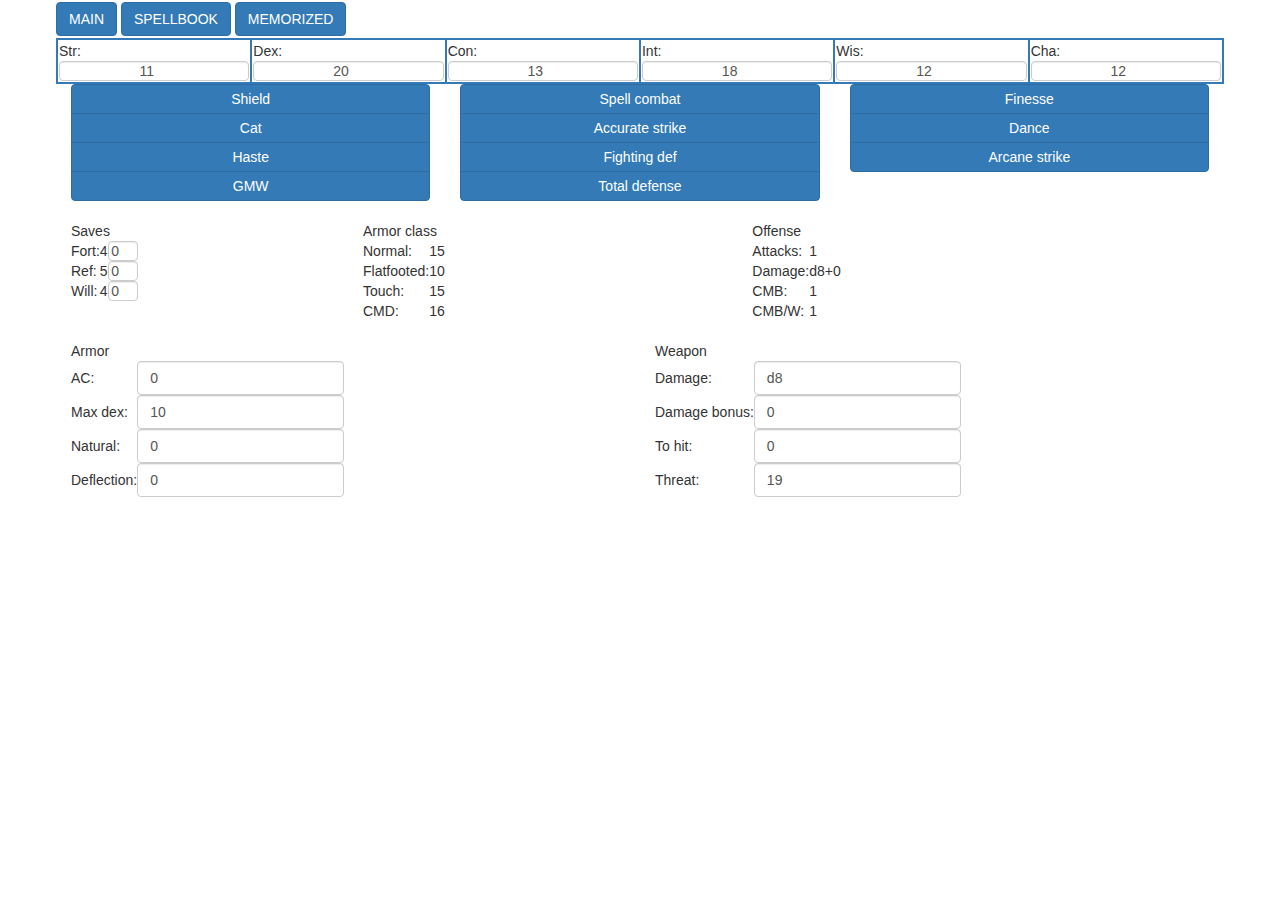
==== commit 750033db: "refactoring" ====
--- a/index.html
+++ b/index.html
@@ -93,7 +93,7 @@
             <table>
                 <tr><td>AC:</td> <td> <input type="number" class="form-control" id="armorAcId" value="0" onchange="calculate()"/> </td></tr>
                 <tr><td>Max dex:</td> <td> <input type="number" class="form-control" id="armorDexId" value="10" onchange="calculate()"/> </td></tr>
-                <tr><td>Magic:</td> <td> <input type="number" class="form-control" id="armorNaturalId" value="0" onchange="calculate()"/> </td></tr>
+                <tr><td>Natural:</td> <td> <input type="number" class="form-control" id="armorNaturalId" value="0" onchange="calculate()"/> </td></tr>
 				<tr><td>Deflection:</td> <td> <input type="number" class="form-control" id="deflectionId" value="0" onchange="calculate()"/> </td></tr>
             </table>
         </div>
@@ -103,8 +103,8 @@
             Weapon
             <table>
                 <tr><td>Damage:</td> <td> <input type="text" class="form-control" value="d8" id="wpnDmgId" onchange="calculate()"/></td> </tr>
-                <tr><td>Damage bonus:</td>  <td> <input type="number" class="form-control" value="0" id="wpnMagicId" onchange="calculate()"/></td> </tr>
-				<tr><td>To hit:</td>  <td> <input type="number" class="form-control" value="0" id="wpnMagicId" onchange="calculate()"/></td> </tr>
+                <tr><td>Damage bonus:</td>  <td> <input type="number" class="form-control" value="0" id="wpnBonusId" onchange="calculate()"/></td> </tr>
+				<tr><td>To hit:</td>  <td> <input type="number" class="form-control" value="0" id="wpnToHitId" onchange="calculate()"/></td> </tr>
                 <tr><td>Threat:</td> <td> <input type="number" class="form-control" value="19" id="wpnThreatId" onchange="calculate()"/> </td></tr>
 
             </table>
@@ -113,7 +113,7 @@
 
 </div>
 
-<div id="spellsSection">
+<div id="spellsSection" style="display:none">
 	<div class="row spellbook-menu">
     <input class="btn btn-default" type="button" value="Clear all" onclick="clearAll()"/>
     <input class="btn btn-default" type="button" value="Default" onclick="memorizeDefault();"/>
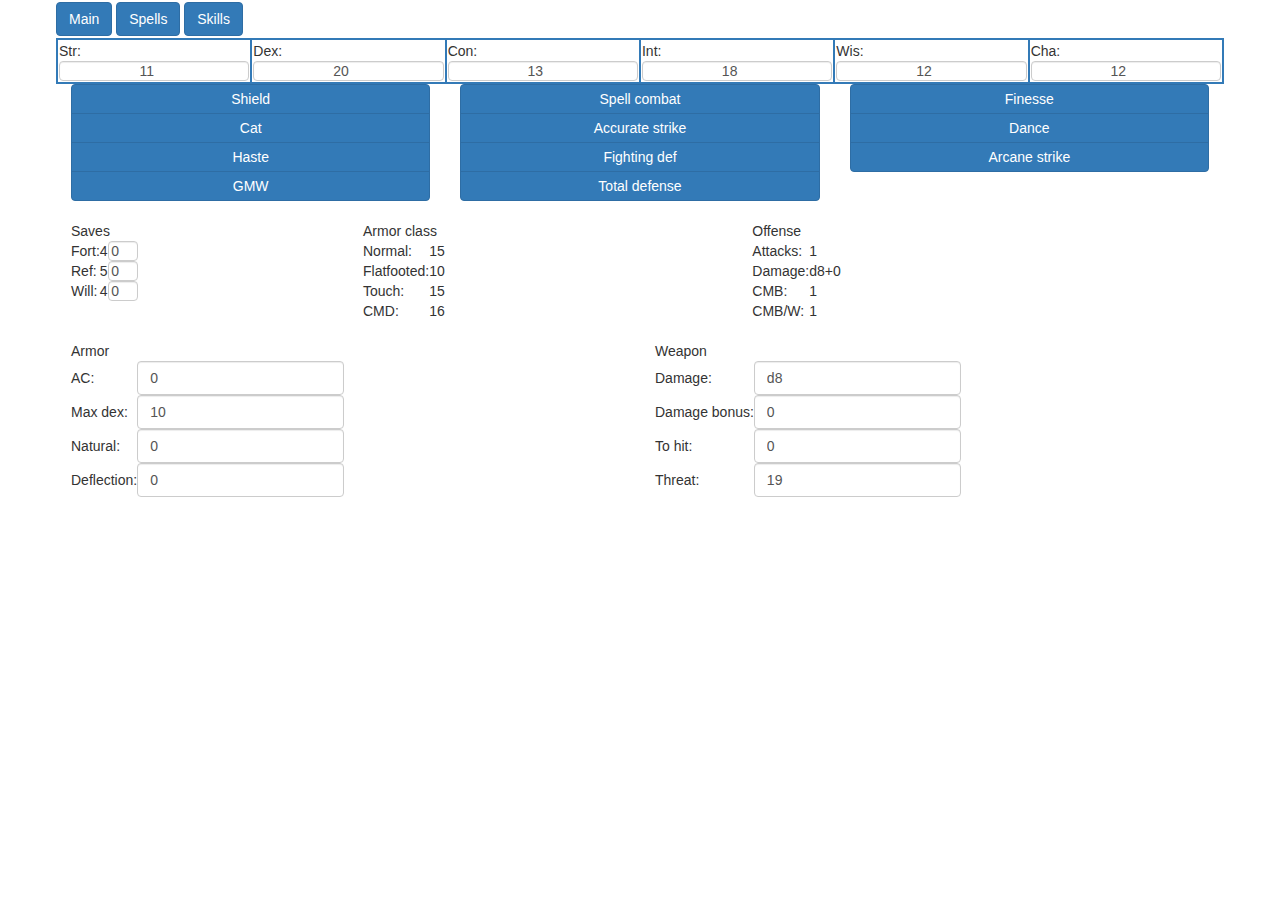
==== commit 148a137f: "Adding skills" ====
--- a/index.html
+++ b/index.html
@@ -13,9 +13,10 @@
 
 <header>
 <div class="row header">
-<input id="mainBtnId" class="btn btn-default" type="button" value="MAIN" onclick="mainClick();" />
-<input id="spellsBtnId" class="btn btn-default" type="button" value="SPELLBOOK" onclick="spellsClick();"/>
-<input id="memBtnId" class="btn btn-default" type="button" value="MEMORIZED" onclick="memorizedClick();"/>
+<input id="mainBtnId" class="btn btn-default" type="button" value="Main" onclick="mainClick();" />
+<input id="spellsBtnId" class="btn btn-default" type="button" value="Spells" onclick="spellsClick();"/>
+<input id="spellsBtnId" class="btn btn-default" type="button" value="Skills" onclick="skillsClick();"/>
+
 </div>
 </header>
 <div >  
@@ -115,9 +116,12 @@
 
 <div id="spellsSection" style="display:none">
 	<div class="row spellbook-menu">
-    <input class="btn btn-default" type="button" value="Clear all" onclick="clearAll()"/>
+    <input class="btn btn-default" type="button" value="Clear" onclick="clearAll()"/>
     <input class="btn btn-default" type="button" value="Default" onclick="memorizeDefault();"/>
     <input class="btn btn-default" type="button" value="Lock" onclick=""/>
+	<div class="btn-group" data-toggle="buttons">
+		<label class="btn btn-success mem-btn-class" id="memBtnId"><input type="checkbox"/>Memorized</label>
+	</div>
     <span id="currSpellLvlId" style="display:none">0</span>
 	</div>
 	<div class="row spell-level">
@@ -130,140 +134,67 @@
         <input class="btn btn-default" type="button" value="6" onclick="showSpellLevelSection(6);" />
     </div>
     <div id="allSpellsId">
-     <!-- columns divs, float left, no margin so there is no space between column, width=1/3 -->
-        
-        
-        
+            
         <div id="all0SpellsId">
-        Level 0: <span id="lvl0AllMax">0</span>/<span id="lvl0AllCurr">0</span>
-        <div id="spellTable_0_id">
-	        <div class="row spellRow" id="Acid_Splash_Id"><div class="col-xs-6"><button class="btn btn-link"onclick="desc();">Acid Splash</button></div><div class="col-xs-2 memorize"><input id="memId" class="btn memorizeBtn" type="button" value="M"  /></div><div class="col-xs-2 dememorize"><input id="demId" class="btn dememorizeBtn" type="button" value="D"  /></div><div class="col-xs-2 cast"><input id="cstId" class="btn castBtn" type="button" value="C"  disabled="disabled"/></div><div class="col-xs-2 recall"><input id="rclId" class="btn recallBtn" type="button" value="R"  disabled="disabled"/></div><div class="col-xs-2"><span class="memNumId">0</span>/<span class="remNumId">0</span></div></div>
-	        <div class="row spellRow" id="Arcane_Mark_Id"><div class="col-xs-6"><button class="btn btn-link"onclick="desc();">Arcane Mark</button></div><div class="col-xs-2 memorize"><input id="memId" class="btn memorizeBtn" type="button" value="M"  /></div><div class="col-xs-2 dememorize"><input id="demId" class="btn dememorizeBtn" type="button" value="D"  /></div><div class="col-xs-2 cast"><input id="cstId" class="btn castBtn" type="button" value="C"  disabled="disabled"/></div><div class="col-xs-2 recall"><input id="rclId" class="btn recallBtn" type="button" value="R"  disabled="disabled"/></div><div class="col-xs-2"><span class="memNumId">0</span>/<span class="remNumId">0</span></div></div>
-	        <div class="row spellRow" id="Dancing_Lights_Id"><div class="col-xs-6"><button class="btn btn-link"onclick="desc();">Dancing Lights</button></div><div class="col-xs-2 memorize"><input id="memId" class="btn memorizeBtn" type="button" value="M"  /></div><div class="col-xs-2 dememorize"><input id="demId" class="btn dememorizeBtn" type="button" value="D"  /></div><div class="col-xs-2 cast"><input id="cstId" class="btn castBtn" type="button" value="C"  disabled="disabled"/></div><div class="col-xs-2 recall"><input id="rclId" class="btn recallBtn" type="button" value="R"  disabled="disabled"/></div><div class="col-xs-2"><span class="memNumId">0</span>/<span class="remNumId">0</span></div></div>
-	        <div class="row spellRow" id="Daze_Id"><div class="col-xs-6"><button class="btn btn-link"onclick="desc();">Daze</button></div><div class="col-xs-2 memorize"><input id="memId" class="btn memorizeBtn" type="button" value="M"  /></div><div class="col-xs-2 dememorize"><input id="demId" class="btn dememorizeBtn" type="button" value="D"  /></div><div class="col-xs-2 cast"><input id="cstId" class="btn castBtn" type="button" value="C"  disabled="disabled"/></div><div class="col-xs-2 recall"><input id="rclId" class="btn recallBtn" type="button" value="R"  disabled="disabled"/></div><div class="col-xs-2"><span class="memNumId">0</span>/<span class="remNumId">0</span></div></div>
-	        <div class="row spellRow" id="Detect_Magic_Id"><div class="col-xs-6"><button class="btn btn-link"onclick="desc();">Detect Magic</button></div><div class="col-xs-2 memorize"><input id="memId" class="btn memorizeBtn" type="button" value="M"  /></div><div class="col-xs-2 dememorize"><input id="demId" class="btn dememorizeBtn" type="button" value="D"  /></div><div class="col-xs-2 cast"><input id="cstId" class="btn castBtn" type="button" value="C"  disabled="disabled"/></div><div class="col-xs-2 recall"><input id="rclId" class="btn recallBtn" type="button" value="R"  disabled="disabled"/></div><div class="col-xs-2"><span class="memNumId">0</span>/<span class="remNumId">0</span></div></div>
-	        <div class="row spellRow" id="Disrupt_Undead_Id"><div class="col-xs-6"><button class="btn btn-link"onclick="desc();">Disrupt Undead</button></div><div class="col-xs-2 memorize"><input id="memId" class="btn memorizeBtn" type="button" value="M"  /></div><div class="col-xs-2 dememorize"><input id="demId" class="btn dememorizeBtn" type="button" value="D"  /></div><div class="col-xs-2 cast"><input id="cstId" class="btn castBtn" type="button" value="C"  disabled="disabled"/></div><div class="col-xs-2 recall"><input id="rclId" class="btn recallBtn" type="button" value="R"  disabled="disabled"/></div><div class="col-xs-2"><span class="memNumId">0</span>/<span class="remNumId">0</span></div></div>
-	        <div class="row spellRow" id="Flare_Id"><div class="col-xs-6"><button class="btn btn-link"onclick="desc();">Flare</button></div><div class="col-xs-2 memorize"><input id="memId" class="btn memorizeBtn" type="button" value="M"  /></div><div class="col-xs-2 dememorize"><input id="demId" class="btn dememorizeBtn" type="button" value="D"  /></div><div class="col-xs-2 cast"><input id="cstId" class="btn castBtn" type="button" value="C"  disabled="disabled"/></div><div class="col-xs-2 recall"><input id="rclId" class="btn recallBtn" type="button" value="R"  disabled="disabled"/></div><div class="col-xs-2"><span class="memNumId">0</span>/<span class="remNumId">0</span></div></div>
-	        <div class="row spellRow" id="Ghost_Sound_Id"><div class="col-xs-6"><button class="btn btn-link"onclick="desc();">Ghost Sound</button></div><div class="col-xs-2 memorize"><input id="memId" class="btn memorizeBtn" type="button" value="M"  /></div><div class="col-xs-2 dememorize"><input id="demId" class="btn dememorizeBtn" type="button" value="D"  /></div><div class="col-xs-2 cast"><input id="cstId" class="btn castBtn" type="button" value="C"  disabled="disabled"/></div><div class="col-xs-2 recall"><input id="rclId" class="btn recallBtn" type="button" value="R"  disabled="disabled"/></div><div class="col-xs-2"><span class="memNumId">0</span>/<span class="remNumId">0</span></div></div>
-	        <div class="row spellRow" id="Light_Id"><div class="col-xs-6"><button class="btn btn-link"onclick="desc();">Light</button></div><div class="col-xs-2 memorize"><input id="memId" class="btn memorizeBtn" type="button" value="M"  /></div><div class="col-xs-2 dememorize"><input id="demId" class="btn dememorizeBtn" type="button" value="D"  /></div><div class="col-xs-2 cast"><input id="cstId" class="btn castBtn" type="button" value="C"  disabled="disabled"/></div><div class="col-xs-2 recall"><input id="rclId" class="btn recallBtn" type="button" value="R"  disabled="disabled"/></div><div class="col-xs-2"><span class="memNumId">0</span>/<span class="remNumId">0</span></div></div>
-	        <div class="row spellRow" id="Mage_Hand_Id"><div class="col-xs-6"><button class="btn btn-link"onclick="desc();">Mage Hand</button></div><div class="col-xs-2 memorize"><input id="memId" class="btn memorizeBtn" type="button" value="M"  /></div><div class="col-xs-2 dememorize"><input id="demId" class="btn dememorizeBtn" type="button" value="D"  /></div><div class="col-xs-2 cast"><input id="cstId" class="btn castBtn" type="button" value="C"  disabled="disabled"/></div><div class="col-xs-2 recall"><input id="rclId" class="btn recallBtn" type="button" value="R"  disabled="disabled"/></div><div class="col-xs-2"><span class="memNumId">0</span>/<span class="remNumId">0</span></div></div>
-	        <div class="row spellRow" id="Open/Close_Id"><div class="col-xs-6"><button class="btn btn-link"onclick="desc();">Open/Close</button></div><div class="col-xs-2 memorize"><input id="memId" class="btn memorizeBtn" type="button" value="M"  /></div><div class="col-xs-2 dememorize"><input id="demId" class="btn dememorizeBtn" type="button" value="D"  /></div><div class="col-xs-2 cast"><input id="cstId" class="btn castBtn" type="button" value="C"  disabled="disabled"/></div><div class="col-xs-2 recall"><input id="rclId" class="btn recallBtn" type="button" value="R"  disabled="disabled"/></div><div class="col-xs-2"><span class="memNumId">0</span>/<span class="remNumId">0</span></div></div>
-	        <div class="row spellRow" id="Prestidigitation_Id"><div class="col-xs-6"><button class="btn btn-link"onclick="desc();">Prestidigitation</button></div><div class="col-xs-2 memorize"><input id="memId" class="btn memorizeBtn" type="button" value="M"  /></div><div class="col-xs-2 dememorize"><input id="demId" class="btn dememorizeBtn" type="button" value="D"  /></div><div class="col-xs-2 cast"><input id="cstId" class="btn castBtn" type="button" value="C"  disabled="disabled"/></div><div class="col-xs-2 recall"><input id="rclId" class="btn recallBtn" type="button" value="R"  disabled="disabled"/></div><div class="col-xs-2"><span class="memNumId">0</span>/<span class="remNumId">0</span></div></div>
-	        <div class="row spellRow" id="Ray_of_Frost_Id"><div class="col-xs-6"><button class="btn btn-link"onclick="desc();">Ray of Frost</button></div><div class="col-xs-2 memorize"><input id="memId" class="btn memorizeBtn" type="button" value="M"  /></div><div class="col-xs-2 dememorize"><input id="demId" class="btn dememorizeBtn" type="button" value="D"  /></div><div class="col-xs-2 cast"><input id="cstId" class="btn castBtn" type="button" value="C"  disabled="disabled"/></div><div class="col-xs-2 recall"><input id="rclId" class="btn recallBtn" type="button" value="R"  disabled="disabled"/></div><div class="col-xs-2"><span class="memNumId">0</span>/<span class="remNumId">0</span></div></div>
-	        <div class="row spellRow" id="Read_Magic_Id"><div class="col-xs-6"><button class="btn btn-link"onclick="desc();">Read Magic</button></div><div class="col-xs-2 memorize"><input id="memId" class="btn memorizeBtn" type="button" value="M"  /></div><div class="col-xs-2 dememorize"><input id="demId" class="btn dememorizeBtn" type="button" value="D"  /></div><div class="col-xs-2 cast"><input id="cstId" class="btn castBtn" type="button" value="C"  disabled="disabled"/></div><div class="col-xs-2 recall"><input id="rclId" class="btn recallBtn" type="button" value="R"  disabled="disabled"/></div><div class="col-xs-2"><span class="memNumId">0</span>/<span class="remNumId">0</span></div></div>
-	        <div class="row spellRow" id="Spark_Id"><div class="col-xs-6"><button class="btn btn-link"onclick="desc();">Spark</button></div><div class="col-xs-2 memorize"><input id="memId" class="btn memorizeBtn" type="button" value="M"  /></div><div class="col-xs-2 dememorize"><input id="demId" class="btn dememorizeBtn" type="button" value="D"  /></div><div class="col-xs-2 cast"><input id="cstId" class="btn castBtn" type="button" value="C"  disabled="disabled"/></div><div class="col-xs-2 recall"><input id="rclId" class="btn recallBtn" type="button" value="R"  disabled="disabled"/></div><div class="col-xs-2"><span class="memNumId">0</span>/<span class="remNumId">0</span></div></div>
-        </div></div>
+			Level 0: <span id="lvl0AllMax">0</span>/<span id="lvl0AllCurr">0</span>
+			<div id="spellTable_0_id"></div>
+		</div>
 
         <div id="all1SpellsId">
-        Level 1: <span id="lvl1AllMax"> 0 </span>/<span id="lvl1AllCurr"> 0 </span>
-        <div id="spellTable_1_id">
-	        <div class="row spellRow" id="Blade_Lash_Id"><div class="col-xs-6"><button class="btn btn-link"onclick="desc();">Blade Lash</button></div><div class="col-xs-2 memorize"><input id="memId" class="btn memorizeBtn" type="button" value="M"  /></div><div class="col-xs-2 dememorize"><input id="demId" class="btn dememorizeBtn" type="button" value="D"  /></div><div class="col-xs-2 cast"><input id="cstId" class="btn castBtn" type="button" value="C"  disabled="disabled"/></div><div class="col-xs-2 recall"><input id="rclId" class="btn recallBtn" type="button" value="R"  disabled="disabled"/></div><div class="col-xs-2"><span class="memNumId">0</span>/<span class="remNumId">0</span></div></div>
-			<div class="row spellRow" id="Blade_Tutors_Spirit_Id"><div class="col-xs-6"><button class="btn btn-link"onclick="desc();">Blade Tutor's Spirit</button></div><div class="col-xs-2 memorize"><input id="memId" class="btn memorizeBtn" type="button" value="M"  /></div><div class="col-xs-2 dememorize"><input id="demId" class="btn dememorizeBtn" type="button" value="D"  /></div><div class="col-xs-2 cast"><input id="cstId" class="btn castBtn" type="button" value="C"  disabled="disabled"/></div><div class="col-xs-2 recall"><input id="rclId" class="btn recallBtn" type="button" value="R"  disabled="disabled"/></div><div class="col-xs-2"><span class="memNumId">0</span>/<span class="remNumId">0</span></div></div>
-			<div class="row spellRow" id="Burning_Hands_Id"><div class="col-xs-6"><button class="btn btn-link"onclick="desc();">Burning Hands</button></div><div class="col-xs-2 memorize"><input id="memId" class="btn memorizeBtn" type="button" value="M"  /></div><div class="col-xs-2 dememorize"><input id="demId" class="btn dememorizeBtn" type="button" value="D"  /></div><div class="col-xs-2 cast"><input id="cstId" class="btn castBtn" type="button" value="C"  disabled="disabled"/></div><div class="col-xs-2 recall"><input id="rclId" class="btn recallBtn" type="button" value="R"  disabled="disabled"/></div><div class="col-xs-2"><span class="memNumId">0</span>/<span class="remNumId">0</span></div></div>
-	        <div class="row spellRow" id="Chill_Touch_Id"><div class="col-xs-6"><button class="btn btn-link"onclick="desc();">Chill Touch</button></div><div class="col-xs-2 memorize"><input id="memId" class="btn memorizeBtn" type="button" value="M"  /></div><div class="col-xs-2 dememorize"><input id="demId" class="btn dememorizeBtn" type="button" value="D"  /></div><div class="col-xs-2 cast"><input id="cstId" class="btn castBtn" type="button" value="C"  disabled="disabled"/></div><div class="col-xs-2 recall"><input id="rclId" class="btn recallBtn" type="button" value="R"  disabled="disabled"/></div><div class="col-xs-2"><span class="memNumId">0</span>/<span class="remNumId">0</span></div></div>
-	        <div class="row spellRow" id="Color_Spray_Id"><div class="col-xs-6"><button class="btn btn-link"onclick="desc();">Color Spray</button></div><div class="col-xs-2 memorize"><input id="memId" class="btn memorizeBtn" type="button" value="M"  /></div><div class="col-xs-2 dememorize"><input id="demId" class="btn dememorizeBtn" type="button" value="D"  /></div><div class="col-xs-2 cast"><input id="cstId" class="btn castBtn" type="button" value="C"  disabled="disabled"/></div><div class="col-xs-2 recall"><input id="rclId" class="btn recallBtn" type="button" value="R"  disabled="disabled"/></div><div class="col-xs-2"><span class="memNumId">0</span>/<span class="remNumId">0</span></div></div>
-	        <div class="row spellRow" id="Corrosive_Touch_Id"><div class="col-xs-6"><button class="btn btn-link"onclick="desc();">Corrosive Touch</button></div><div class="col-xs-2 memorize"><input id="memId" class="btn memorizeBtn" type="button" value="M"  /></div><div class="col-xs-2 dememorize"><input id="demId" class="btn dememorizeBtn" type="button" value="D"  /></div><div class="col-xs-2 cast"><input id="cstId" class="btn castBtn" type="button" value="C"  disabled="disabled"/></div><div class="col-xs-2 recall"><input id="rclId" class="btn recallBtn" type="button" value="R"  disabled="disabled"/></div><div class="col-xs-2"><span class="memNumId">0</span>/<span class="remNumId">0</span></div></div>
-	        <div class="row spellRow" id="Expeditious_Retreat_Id"><div class="col-xs-6"><button class="btn btn-link"onclick="desc();">Expeditious Retreat</button></div><div class="col-xs-2 memorize"><input id="memId" class="btn memorizeBtn" type="button" value="M"  /></div><div class="col-xs-2 dememorize"><input id="demId" class="btn dememorizeBtn" type="button" value="D"  /></div><div class="col-xs-2 cast"><input id="cstId" class="btn castBtn" type="button" value="C"  disabled="disabled"/></div><div class="col-xs-2 recall"><input id="rclId" class="btn recallBtn" type="button" value="R"  disabled="disabled"/></div><div class="col-xs-2"><span class="memNumId">0</span>/<span class="remNumId">0</span></div></div>
-	        <div class="row spellRow" id="Frostbite_Id"><div class="col-xs-6"><button class="btn btn-link"onclick="desc();">Frostbite</button></div><div class="col-xs-2 memorize"><input id="memId" class="btn memorizeBtn" type="button" value="M"  /></div><div class="col-xs-2 dememorize"><input id="demId" class="btn dememorizeBtn" type="button" value="D"  /></div><div class="col-xs-2 cast"><input id="cstId" class="btn castBtn" type="button" value="C"  disabled="disabled"/></div><div class="col-xs-2 recall"><input id="rclId" class="btn recallBtn" type="button" value="R"  disabled="disabled"/></div><div class="col-xs-2"><span class="memNumId">0</span>/<span class="remNumId">0</span></div></div>
-	        <div class="row spellRow" id="Grease_Id"><div class="col-xs-6"><button class="btn btn-link"onclick="desc();">Grease</button></div><div class="col-xs-2 memorize"><input id="memId" class="btn memorizeBtn" type="button" value="M"  /></div><div class="col-xs-2 dememorize"><input id="demId" class="btn dememorizeBtn" type="button" value="D"  /></div><div class="col-xs-2 cast"><input id="cstId" class="btn castBtn" type="button" value="C"  disabled="disabled"/></div><div class="col-xs-2 recall"><input id="rclId" class="btn recallBtn" type="button" value="R"  disabled="disabled"/></div><div class="col-xs-2"><span class="memNumId">0</span>/<span class="remNumId">0</span></div></div>
-	        <div class="row spellRow" id="Hydraulic_Push_Id"><div class="col-xs-6"><button class="btn btn-link"onclick="desc();">Hydraulic Push</button></div><div class="col-xs-2 memorize"><input id="memId" class="btn memorizeBtn" type="button" value="M"  /></div><div class="col-xs-2 dememorize"><input id="demId" class="btn dememorizeBtn" type="button" value="D"  /></div><div class="col-xs-2 cast"><input id="cstId" class="btn castBtn" type="button" value="C"  disabled="disabled"/></div><div class="col-xs-2 recall"><input id="rclId" class="btn recallBtn" type="button" value="R"  disabled="disabled"/></div><div class="col-xs-2"><span class="memNumId">0</span>/<span class="remNumId">0</span></div></div>
-	        <div class="row spellRow" id="Jump_Id"><div class="col-xs-6"><button class="btn btn-link"onclick="desc();">Jump</button></div><div class="col-xs-2 memorize"><input id="memId" class="btn memorizeBtn" type="button" value="M"  /></div><div class="col-xs-2 dememorize"><input id="demId" class="btn dememorizeBtn" type="button" value="D"  /></div><div class="col-xs-2 cast"><input id="cstId" class="btn castBtn" type="button" value="C"  disabled="disabled"/></div><div class="col-xs-2 recall"><input id="rclId" class="btn recallBtn" type="button" value="R"  disabled="disabled"/></div><div class="col-xs-2"><span class="memNumId">0</span>/<span class="remNumId">0</span></div></div>
-	        <div class="row spellRow" id="Longshot_Id"><div class="col-xs-6"><button class="btn btn-link"onclick="desc();">Longshot</button></div><div class="col-xs-2 memorize"><input id="memId" class="btn memorizeBtn" type="button" value="M"  /></div><div class="col-xs-2 dememorize"><input id="demId" class="btn dememorizeBtn" type="button" value="D"  /></div><div class="col-xs-2 cast"><input id="cstId" class="btn castBtn" type="button" value="C"  disabled="disabled"/></div><div class="col-xs-2 recall"><input id="rclId" class="btn recallBtn" type="button" value="R"  disabled="disabled"/></div><div class="col-xs-2"><span class="memNumId">0</span>/<span class="remNumId">0</span></div></div>
-	        <div class="row spellRow" id="Magic_Missile_Id"><div class="col-xs-6"><button class="btn btn-link"onclick="desc();">Magic Missile</button></div><div class="col-xs-2 memorize"><input id="memId" class="btn memorizeBtn" type="button" value="M"  /></div><div class="col-xs-2 dememorize"><input id="demId" class="btn dememorizeBtn" type="button" value="D"  /></div><div class="col-xs-2 cast"><input id="cstId" class="btn castBtn" type="button" value="C"  disabled="disabled"/></div><div class="col-xs-2 recall"><input id="rclId" class="btn recallBtn" type="button" value="R"  disabled="disabled"/></div><div class="col-xs-2"><span class="memNumId">0</span>/<span class="remNumId">0</span></div></div>
-	        <div class="row spellRow" id="Obscuring_Mist_Id"><div class="col-xs-6"><button class="btn btn-link"onclick="desc();">Obscuring Mist</button></div><div class="col-xs-2 memorize"><input id="memId" class="btn memorizeBtn" type="button" value="M"  /></div><div class="col-xs-2 dememorize"><input id="demId" class="btn dememorizeBtn" type="button" value="D"  /></div><div class="col-xs-2 cast"><input id="cstId" class="btn castBtn" type="button" value="C"  disabled="disabled"/></div><div class="col-xs-2 recall"><input id="rclId" class="btn recallBtn" type="button" value="R"  disabled="disabled"/></div><div class="col-xs-2"><span class="memNumId">0</span>/<span class="remNumId">0</span></div></div>
-	        <div class="row spellRow" id="Ray_of_Enfeeblement_Id"><div class="col-xs-6"><button class="btn btn-link"onclick="desc();">Ray of Enfeeblement</button></div><div class="col-xs-2 memorize"><input id="memId" class="btn memorizeBtn" type="button" value="M"  /></div><div class="col-xs-2 dememorize"><input id="demId" class="btn dememorizeBtn" type="button" value="D"  /></div><div class="col-xs-2 cast"><input id="cstId" class="btn castBtn" type="button" value="C"  disabled="disabled"/></div><div class="col-xs-2 recall"><input id="rclId" class="btn recallBtn" type="button" value="R"  disabled="disabled"/></div><div class="col-xs-2"><span class="memNumId">0</span>/<span class="remNumId">0</span></div></div>
-	        <div class="row spellRow" id="Reduce_Person_Id"><div class="col-xs-6"><button class="btn btn-link"onclick="desc();">Reduce Person</button></div><div class="col-xs-2 memorize"><input id="memId" class="btn memorizeBtn" type="button" value="M"  /></div><div class="col-xs-2 dememorize"><input id="demId" class="btn dememorizeBtn" type="button" value="D"  /></div><div class="col-xs-2 cast"><input id="cstId" class="btn castBtn" type="button" value="C"  disabled="disabled"/></div><div class="col-xs-2 recall"><input id="rclId" class="btn recallBtn" type="button" value="R"  disabled="disabled"/></div><div class="col-xs-2"><span class="memNumId">0</span>/<span class="remNumId">0</span></div></div>
-	        <div class="row spellRow" id="Reinforce_Armaments_Id"><div class="col-xs-6"><button class="btn btn-link"onclick="desc();">Reinforce Armaments</button></div><div class="col-xs-2 memorize"><input id="memId" class="btn memorizeBtn" type="button" value="M"  /></div><div class="col-xs-2 dememorize"><input id="demId" class="btn dememorizeBtn" type="button" value="D"  /></div><div class="col-xs-2 cast"><input id="cstId" class="btn castBtn" type="button" value="C"  disabled="disabled"/></div><div class="col-xs-2 recall"><input id="rclId" class="btn recallBtn" type="button" value="R"  disabled="disabled"/></div><div class="col-xs-2"><span class="memNumId">0</span>/<span class="remNumId">0</span></div></div>
-	        <div class="row spellRow" id="Shield_Id"><div class="col-xs-6"><button class="btn btn-link"onclick="desc();">Shield</button></div><div class="col-xs-2 memorize"><input id="memId" class="btn memorizeBtn" type="button" value="M"  /></div><div class="col-xs-2 dememorize"><input id="demId" class="btn dememorizeBtn" type="button" value="D"  /></div><div class="col-xs-2 cast"><input id="cstId" class="btn castBtn" type="button" value="C"  disabled="disabled"/></div><div class="col-xs-2 recall"><input id="rclId" class="btn recallBtn" type="button" value="R"  disabled="disabled"/></div><div class="col-xs-2"><span class="memNumId">0</span>/<span class="remNumId">0</span></div></div>
-	        <div class="row spellRow" id="Shocking_Grasp_Id"><div class="col-xs-6"><button class="btn btn-link"onclick="desc();">Shocking Grasp</button></div><div class="col-xs-2 memorize"><input id="memId" class="btn memorizeBtn" type="button" value="M"  /></div><div class="col-xs-2 dememorize"><input id="demId" class="btn dememorizeBtn" type="button" value="D"  /></div><div class="col-xs-2 cast"><input id="cstId" class="btn castBtn" type="button" value="C"  disabled="disabled"/></div><div class="col-xs-2 recall"><input id="rclId" class="btn recallBtn" type="button" value="R"  disabled="disabled"/></div><div class="col-xs-2"><span class="memNumId">0</span>/<span class="remNumId">0</span></div></div>
-	        <div class="row spellRow" id="Snowball_Id"><div class="col-xs-6"><button class="btn btn-link"onclick="desc();">Snowball</button></div><div class="col-xs-2 memorize"><input id="memId" class="btn memorizeBtn" type="button" value="M"  /></div><div class="col-xs-2 dememorize"><input id="demId" class="btn dememorizeBtn" type="button" value="D"  /></div><div class="col-xs-2 cast"><input id="cstId" class="btn castBtn" type="button" value="C"  disabled="disabled"/></div><div class="col-xs-2 recall"><input id="rclId" class="btn recallBtn" type="button" value="R"  disabled="disabled"/></div><div class="col-xs-2"><span class="memNumId">0</span>/<span class="remNumId">0</span></div></div>
-	        <div class="row spellRow" id="True_Strike_Id"><div class="col-xs-6"><button class="btn btn-link"onclick="desc();">True Strike</button></div><div class="col-xs-2 memorize"><input id="memId" class="btn memorizeBtn" type="button" value="M"  /></div><div class="col-xs-2 dememorize"><input id="demId" class="btn dememorizeBtn" type="button" value="D"  /></div><div class="col-xs-2 cast"><input id="cstId" class="btn castBtn" type="button" value="C"  disabled="disabled"/></div><div class="col-xs-2 recall"><input id="rclId" class="btn recallBtn" type="button" value="R"  disabled="disabled"/></div><div class="col-xs-2"><span class="memNumId">0</span>/<span class="remNumId">0</span></div></div>
-	        <div class="row spellRow" id="Unerring_Weapon_Id"><div class="col-xs-6"><button class="btn btn-link"onclick="desc();">Unerring Weapon</button></div><div class="col-xs-2 memorize"><input id="memId" class="btn memorizeBtn" type="button" value="M"  /></div><div class="col-xs-2 dememorize"><input id="demId" class="btn dememorizeBtn" type="button" value="D"  /></div><div class="col-xs-2 cast"><input id="cstId" class="btn castBtn" type="button" value="C"  disabled="disabled"/></div><div class="col-xs-2 recall"><input id="rclId" class="btn recallBtn" type="button" value="R"  disabled="disabled"/></div><div class="col-xs-2"><span class="memNumId">0</span>/<span class="remNumId">0</span></div></div>
-	        <div class="row spellRow" id="Unseen_Servant_Id"><div class="col-xs-6"><button class="btn btn-link"onclick="desc();">Unseen Servant</button></div><div class="col-xs-2 memorize"><input id="memId" class="btn memorizeBtn" type="button" value="M"  /></div><div class="col-xs-2 dememorize"><input id="demId" class="btn dememorizeBtn" type="button" value="D"  /></div><div class="col-xs-2 cast"><input id="cstId" class="btn castBtn" type="button" value="C"  disabled="disabled"/></div><div class="col-xs-2 recall"><input id="rclId" class="btn recallBtn" type="button" value="R"  disabled="disabled"/></div><div class="col-xs-2"><span class="memNumId">0</span>/<span class="remNumId">0</span></div></div>
-	        <div class="row spellRow" id="Vanish_Id"><div class="col-xs-6"><button class="btn btn-link"onclick="desc();">Vanish</button></div><div class="col-xs-2 memorize"><input id="memId" class="btn memorizeBtn" type="button" value="M"  /></div><div class="col-xs-2 dememorize"><input id="demId" class="btn dememorizeBtn" type="button" value="D"  /></div><div class="col-xs-2 cast"><input id="cstId" class="btn castBtn" type="button" value="C"  disabled="disabled"/></div><div class="col-xs-2 recall"><input id="rclId" class="btn recallBtn" type="button" value="R"  disabled="disabled"/></div><div class="col-xs-2"><span class="memNumId">0</span>/<span class="remNumId">0</span></div></div>
-	        <div class="row spellRow" id="Warding_Weapon_Id"><div class="col-xs-6"><button class="btn btn-link"onclick="desc();">Warding Weapon</button></div><div class="col-xs-2 memorize"><input id="memId" class="btn memorizeBtn" type="button" value="M"  /></div><div class="col-xs-2 dememorize"><input id="demId" class="btn dememorizeBtn" type="button" value="D"  /></div><div class="col-xs-2 cast"><input id="cstId" class="btn castBtn" type="button" value="C"  disabled="disabled"/></div><div class="col-xs-2 recall"><input id="rclId" class="btn recallBtn" type="button" value="R"  disabled="disabled"/></div><div class="col-xs-2"><span class="memNumId">0</span>/<span class="remNumId">0</span></div></div>
-	        <div class="row spellRow" id="Windy_Escape_Id"><div class="col-xs-6"><button class="btn btn-link"onclick="desc();">Windy Escape</button></div><div class="col-xs-2 memorize"><input id="memId" class="btn memorizeBtn" type="button" value="M"  /></div><div class="col-xs-2 dememorize"><input id="demId" class="btn dememorizeBtn" type="button" value="D"  /></div><div class="col-xs-2 cast"><input id="cstId" class="btn castBtn" type="button" value="C"  disabled="disabled"/></div><div class="col-xs-2 recall"><input id="rclId" class="btn recallBtn" type="button" value="R"  disabled="disabled"/></div><div class="col-xs-2"><span class="memNumId">0</span>/<span class="remNumId">0</span></div></div>
-			<div class="row spellRow" id="Weaponwand_Id"><div class="col-xs-6"><button class="btn btn-link"onclick="desc();">Weaponwand</button></div><div class="col-xs-2 memorize"><input id="memId" class="btn memorizeBtn" type="button" value="M"  /></div><div class="col-xs-2 dememorize"><input id="demId" class="btn dememorizeBtn" type="button" value="D"  /></div><div class="col-xs-2 cast"><input id="cstId" class="btn castBtn" type="button" value="C"  disabled="disabled"/></div><div class="col-xs-2 recall"><input id="rclId" class="btn recallBtn" type="button" value="R"  disabled="disabled"/></div><div class="col-xs-2"><span class="memNumId">0</span>/<span class="remNumId">0</span></div></div>
-        </div></div>
+			Level 1: <span id="lvl1AllMax"> 0 </span>/<span id="lvl1AllCurr"> 0 </span>
+			<div id="spellTable_1_id"></div>
+		</div>
 
         <div id="all2SpellsId">
-        Level 2: <span id="lvl2AllMax"> 0 </span>/<span id="lvl2AllCurr"> 0 </span>
-        <div id="spellTable_2_id">
-	        <div class="row spellRow" id="Ablative_Barrier_Id"><div class="col-xs-6"><button class="btn btn-link"onclick="desc();">Ablative Barrier</button></div><div class="col-xs-2 memorize"><input id="memId" class="btn memorizeBtn" type="button" value="M"  /></div><div class="col-xs-2 dememorize"><input id="demId" class="btn dememorizeBtn" type="button" value="D"  /></div><div class="col-xs-2 cast"><input id="cstId" class="btn castBtn" type="button" value="C"  disabled="disabled"/></div><div class="col-xs-2 recall"><input id="rclId" class="btn recallBtn" type="button" value="R"  disabled="disabled"/></div><div class="col-xs-2"><span class="memNumId">0</span>/<span class="remNumId">0</span></div></div>
-	        <div class="row spellRow" id="Acid_Arrow_Id"><div class="col-xs-6"><button class="btn btn-link"onclick="desc();">Acid Arrow</button></div><div class="col-xs-2 memorize"><input id="memId" class="btn memorizeBtn" type="button" value="M"  /></div><div class="col-xs-2 dememorize"><input id="demId" class="btn dememorizeBtn" type="button" value="D"  /></div><div class="col-xs-2 cast"><input id="cstId" class="btn castBtn" type="button" value="C"  disabled="disabled"/></div><div class="col-xs-2 recall"><input id="rclId" class="btn recallBtn" type="button" value="R"  disabled="disabled"/></div><div class="col-xs-2"><span class="memNumId">0</span>/<span class="remNumId">0</span></div></div>
-	        <div class="row spellRow" id="Alter_Self_Id"><div class="col-xs-6"><button class="btn btn-link"onclick="desc();">Alter Self</button></div><div class="col-xs-2 memorize"><input id="memId" class="btn memorizeBtn" type="button" value="M"  /></div><div class="col-xs-2 dememorize"><input id="demId" class="btn dememorizeBtn" type="button" value="D"  /></div><div class="col-xs-2 cast"><input id="cstId" class="btn castBtn" type="button" value="C"  disabled="disabled"/></div><div class="col-xs-2 recall"><input id="rclId" class="btn recallBtn" type="button" value="R"  disabled="disabled"/></div><div class="col-xs-2"><span class="memNumId">0</span>/<span class="remNumId">0</span></div></div>
-	        <div class="row spellRow" id="Bear's_Endurance_Id"><div class="col-xs-6"><button class="btn btn-link"onclick="desc();">Bear's Endurance</button></div><div class="col-xs-2 memorize"><input id="memId" class="btn memorizeBtn" type="button" value="M"  /></div><div class="col-xs-2 dememorize"><input id="demId" class="btn dememorizeBtn" type="button" value="D"  /></div><div class="col-xs-2 cast"><input id="cstId" class="btn castBtn" type="button" value="C"  disabled="disabled"/></div><div class="col-xs-2 recall"><input id="rclId" class="btn recallBtn" type="button" value="R"  disabled="disabled"/></div><div class="col-xs-2"><span class="memNumId">0</span>/<span class="remNumId">0</span></div></div>
-	        <div class="row spellRow" id="Bladed_Dash_Id"><div class="col-xs-6"><button class="btn btn-link"onclick="desc();">Bladed Dash</button></div><div class="col-xs-2 memorize"><input id="memId" class="btn memorizeBtn" type="button" value="M"  /></div><div class="col-xs-2 dememorize"><input id="demId" class="btn dememorizeBtn" type="button" value="D"  /></div><div class="col-xs-2 cast"><input id="cstId" class="btn castBtn" type="button" value="C"  disabled="disabled"/></div><div class="col-xs-2 recall"><input id="rclId" class="btn recallBtn" type="button" value="R"  disabled="disabled"/></div><div class="col-xs-2"><span class="memNumId">0</span>/<span class="remNumId">0</span></div></div>
-	        <div class="row spellRow" id="Blur_Id"><div class="col-xs-6"><button class="btn btn-link"onclick="desc();">Blur</button></div><div class="col-xs-2 memorize"><input id="memId" class="btn memorizeBtn" type="button" value="M"  /></div><div class="col-xs-2 dememorize"><input id="demId" class="btn dememorizeBtn" type="button" value="D"  /></div><div class="col-xs-2 cast"><input id="cstId" class="btn castBtn" type="button" value="C"  disabled="disabled"/></div><div class="col-xs-2 recall"><input id="rclId" class="btn recallBtn" type="button" value="R"  disabled="disabled"/></div><div class="col-xs-2"><span class="memNumId">0</span>/<span class="remNumId">0</span></div></div>
-	        <div class="row spellRow" id="Brow_Gasher_Id"><div class="col-xs-6"><button class="btn btn-link"onclick="desc();">Brow Gasher</button></div><div class="col-xs-2 memorize"><input id="memId" class="btn memorizeBtn" type="button" value="M"  /></div><div class="col-xs-2 dememorize"><input id="demId" class="btn dememorizeBtn" type="button" value="D"  /></div><div class="col-xs-2 cast"><input id="cstId" class="btn castBtn" type="button" value="C"  disabled="disabled"/></div><div class="col-xs-2 recall"><input id="rclId" class="btn recallBtn" type="button" value="R"  disabled="disabled"/></div><div class="col-xs-2"><span class="memNumId">0</span>/<span class="remNumId">0</span></div></div>
-	        <div class="row spellRow" id="Bull's_Strength_Id"><div class="col-xs-6"><button class="btn btn-link"onclick="desc();">Bull's Strength</button></div><div class="col-xs-2 memorize"><input id="memId" class="btn memorizeBtn" type="button" value="M"  /></div><div class="col-xs-2 dememorize"><input id="demId" class="btn dememorizeBtn" type="button" value="D"  /></div><div class="col-xs-2 cast"><input id="cstId" class="btn castBtn" type="button" value="C"  disabled="disabled"/></div><div class="col-xs-2 recall"><input id="rclId" class="btn recallBtn" type="button" value="R"  disabled="disabled"/></div><div class="col-xs-2"><span class="memNumId">0</span>/<span class="remNumId">0</span></div></div>
-	        <div class="row spellRow" id="Cat's_Grace_Id"><div class="col-xs-6"><button class="btn btn-link"onclick="desc();">Cat's Grace</button></div><div class="col-xs-2 memorize"><input id="memId" class="btn memorizeBtn" type="button" value="M"  /></div><div class="col-xs-2 dememorize"><input id="demId" class="btn dememorizeBtn" type="button" value="D"  /></div><div class="col-xs-2 cast"><input id="cstId" class="btn castBtn" type="button" value="C"  disabled="disabled"/></div><div class="col-xs-2 recall"><input id="rclId" class="btn recallBtn" type="button" value="R"  disabled="disabled"/></div><div class="col-xs-2"><span class="memNumId">0</span>/<span class="remNumId">0</span></div></div>
-	        <div class="row spellRow" id="Darkness_Id"><div class="col-xs-6"><button class="btn btn-link"onclick="desc();">Darkness</button></div><div class="col-xs-2 memorize"><input id="memId" class="btn memorizeBtn" type="button" value="M"  /></div><div class="col-xs-2 dememorize"><input id="demId" class="btn dememorizeBtn" type="button" value="D"  /></div><div class="col-xs-2 cast"><input id="cstId" class="btn castBtn" type="button" value="C"  disabled="disabled"/></div><div class="col-xs-2 recall"><input id="rclId" class="btn recallBtn" type="button" value="R"  disabled="disabled"/></div><div class="col-xs-2"><span class="memNumId">0</span>/<span class="remNumId">0</span></div></div>
-	        <div class="row spellRow" id="Defensive_Shock_Id"><div class="col-xs-6"><button class="btn btn-link"onclick="desc();">Defensive Shock</button></div><div class="col-xs-2 memorize"><input id="memId" class="btn memorizeBtn" type="button" value="M"  /></div><div class="col-xs-2 dememorize"><input id="demId" class="btn dememorizeBtn" type="button" value="D"  /></div><div class="col-xs-2 cast"><input id="cstId" class="btn castBtn" type="button" value="C"  disabled="disabled"/></div><div class="col-xs-2 recall"><input id="rclId" class="btn recallBtn" type="button" value="R"  disabled="disabled"/></div><div class="col-xs-2"><span class="memNumId">0</span>/<span class="remNumId">0</span></div></div>
-	        <div class="row spellRow" id="Fog_Cloud_Id"><div class="col-xs-6"><button class="btn btn-link"onclick="desc();">Fog Cloud</button></div><div class="col-xs-2 memorize"><input id="memId" class="btn memorizeBtn" type="button" value="M"  /></div><div class="col-xs-2 dememorize"><input id="demId" class="btn dememorizeBtn" type="button" value="D"  /></div><div class="col-xs-2 cast"><input id="cstId" class="btn castBtn" type="button" value="C"  disabled="disabled"/></div><div class="col-xs-2 recall"><input id="rclId" class="btn recallBtn" type="button" value="R"  disabled="disabled"/></div><div class="col-xs-2"><span class="memNumId">0</span>/<span class="remNumId">0</span></div></div>
-	        <div class="row spellRow" id="Frigid_Touch_Id"><div class="col-xs-6"><button class="btn btn-link"onclick="desc();">Frigid Touch</button></div><div class="col-xs-2 memorize"><input id="memId" class="btn memorizeBtn" type="button" value="M"  /></div><div class="col-xs-2 dememorize"><input id="demId" class="btn dememorizeBtn" type="button" value="D"  /></div><div class="col-xs-2 cast"><input id="cstId" class="btn castBtn" type="button" value="C"  disabled="disabled"/></div><div class="col-xs-2 recall"><input id="rclId" class="btn recallBtn" type="button" value="R"  disabled="disabled"/></div><div class="col-xs-2"><span class="memNumId">0</span>/<span class="remNumId">0</span></div></div>
-	        <div class="row spellRow" id="Glitterdust_Id"><div class="col-xs-6"><button class="btn btn-link"onclick="desc();">Glitterdust</button></div><div class="col-xs-2 memorize"><input id="memId" class="btn memorizeBtn" type="button" value="M"  /></div><div class="col-xs-2 dememorize"><input id="demId" class="btn dememorizeBtn" type="button" value="D"  /></div><div class="col-xs-2 cast"><input id="cstId" class="btn castBtn" type="button" value="C"  disabled="disabled"/></div><div class="col-xs-2 recall"><input id="rclId" class="btn recallBtn" type="button" value="R"  disabled="disabled"/></div><div class="col-xs-2"><span class="memNumId">0</span>/<span class="remNumId">0</span></div></div>
-	        <div class="row spellRow" id="Invisibility_Id"><div class="col-xs-6"><button class="btn btn-link"onclick="desc();">Invisibility</button></div><div class="col-xs-2 memorize"><input id="memId" class="btn memorizeBtn" type="button" value="M"  /></div><div class="col-xs-2 dememorize"><input id="demId" class="btn dememorizeBtn" type="button" value="D"  /></div><div class="col-xs-2 cast"><input id="cstId" class="btn castBtn" type="button" value="C"  disabled="disabled"/></div><div class="col-xs-2 recall"><input id="rclId" class="btn recallBtn" type="button" value="R"  disabled="disabled"/></div><div class="col-xs-2"><span class="memNumId">0</span>/<span class="remNumId">0</span></div></div>
-	        <div class="row spellRow" id="Minor_Image_Id"><div class="col-xs-6"><button class="btn btn-link"onclick="desc();">Minor Image</button></div><div class="col-xs-2 memorize"><input id="memId" class="btn memorizeBtn" type="button" value="M"  /></div><div class="col-xs-2 dememorize"><input id="demId" class="btn dememorizeBtn" type="button" value="D"  /></div><div class="col-xs-2 cast"><input id="cstId" class="btn castBtn" type="button" value="C"  disabled="disabled"/></div><div class="col-xs-2 recall"><input id="rclId" class="btn recallBtn" type="button" value="R"  disabled="disabled"/></div><div class="col-xs-2"><span class="memNumId">0</span>/<span class="remNumId">0</span></div></div>
-	        <div class="row spellRow" id="Mirror_Image_Id"><div class="col-xs-6"><button class="btn btn-link"onclick="desc();">Mirror Image</button></div><div class="col-xs-2 memorize"><input id="memId" class="btn memorizeBtn" type="button" value="M"  /></div><div class="col-xs-2 dememorize"><input id="demId" class="btn dememorizeBtn" type="button" value="D"  /></div><div class="col-xs-2 cast"><input id="cstId" class="btn castBtn" type="button" value="C"  disabled="disabled"/></div><div class="col-xs-2 recall"><input id="rclId" class="btn recallBtn" type="button" value="R"  disabled="disabled"/></div><div class="col-xs-2"><span class="memNumId">0</span>/<span class="remNumId">0</span></div></div>
-	        <div class="row spellRow" id="Pilfering_Hand_Id"><div class="col-xs-6"><button class="btn btn-link"onclick="desc();">Pilfering Hand</button></div><div class="col-xs-2 memorize"><input id="memId" class="btn memorizeBtn" type="button" value="M"  /></div><div class="col-xs-2 dememorize"><input id="demId" class="btn dememorizeBtn" type="button" value="D"  /></div><div class="col-xs-2 cast"><input id="cstId" class="btn castBtn" type="button" value="C"  disabled="disabled"/></div><div class="col-xs-2 recall"><input id="rclId" class="btn recallBtn" type="button" value="R"  disabled="disabled"/></div><div class="col-xs-2"><span class="memNumId">0</span>/<span class="remNumId">0</span></div></div>
-	        <div class="row spellRow" id="Pyrotechnics_Id"><div class="col-xs-6"><button class="btn btn-link"onclick="desc();">Pyrotechnics</button></div><div class="col-xs-2 memorize"><input id="memId" class="btn memorizeBtn" type="button" value="M"  /></div><div class="col-xs-2 dememorize"><input id="demId" class="btn dememorizeBtn" type="button" value="D"  /></div><div class="col-xs-2 cast"><input id="cstId" class="btn castBtn" type="button" value="C"  disabled="disabled"/></div><div class="col-xs-2 recall"><input id="rclId" class="btn recallBtn" type="button" value="R"  disabled="disabled"/></div><div class="col-xs-2"><span class="memNumId">0</span>/<span class="remNumId">0</span></div></div>
-	        <div class="row spellRow" id="Scorching_Ray_Id"><div class="col-xs-6"><button class="btn btn-link"onclick="desc();">Scorching Ray</button></div><div class="col-xs-2 memorize"><input id="memId" class="btn memorizeBtn" type="button" value="M"  /></div><div class="col-xs-2 dememorize"><input id="demId" class="btn dememorizeBtn" type="button" value="D"  /></div><div class="col-xs-2 cast"><input id="cstId" class="btn castBtn" type="button" value="C"  disabled="disabled"/></div><div class="col-xs-2 recall"><input id="rclId" class="btn recallBtn" type="button" value="R"  disabled="disabled"/></div><div class="col-xs-2"><span class="memNumId">0</span>/<span class="remNumId">0</span></div></div>
-	        <div class="row spellRow" id="Stone_Call_Id"><div class="col-xs-6"><button class="btn btn-link"onclick="desc();">Stone Call</button></div><div class="col-xs-2 memorize"><input id="memId" class="btn memorizeBtn" type="button" value="M"  /></div><div class="col-xs-2 dememorize"><input id="demId" class="btn dememorizeBtn" type="button" value="D"  /></div><div class="col-xs-2 cast"><input id="cstId" class="btn castBtn" type="button" value="C"  disabled="disabled"/></div><div class="col-xs-2 recall"><input id="rclId" class="btn recallBtn" type="button" value="R"  disabled="disabled"/></div><div class="col-xs-2"><span class="memNumId">0</span>/<span class="remNumId">0</span></div></div>
-	        <div class="row spellRow" id="Web_Id"><div class="col-xs-6"><button class="btn btn-link"onclick="desc();">Web</button></div><div class="col-xs-2 memorize"><input id="memId" class="btn memorizeBtn" type="button" value="M"  /></div><div class="col-xs-2 dememorize"><input id="demId" class="btn dememorizeBtn" type="button" value="D"  /></div><div class="col-xs-2 cast"><input id="cstId" class="btn castBtn" type="button" value="C"  disabled="disabled"/></div><div class="col-xs-2 recall"><input id="rclId" class="btn recallBtn" type="button" value="R"  disabled="disabled"/></div><div class="col-xs-2"><span class="memNumId">0</span>/<span class="remNumId">0</span></div></div>
-        </div></div>
+			Level 2: <span id="lvl2AllMax"> 0 </span>/<span id="lvl2AllCurr"> 0 </span>
+			<div id="spellTable_2_id"></div>
+		</div>
 
         <div id="all3SpellsId">
-        Level 3: <span id="lvl3AllMax"> 0 </span>/<span id="lvl3AllCurr"> 0 </span>
-        <div id="spellTable_3_id">
-	        <div class="row spellRow" id="Burst_of_Speed_Id"><div class="col-xs-6"><button class="btn btn-link"onclick="desc();">Burst of Speed</button></div><div class="col-xs-2 memorize"><input id="memId" class="btn memorizeBtn" type="button" value="M"  /></div><div class="col-xs-2 dememorize"><input id="demId" class="btn dememorizeBtn" type="button" value="D"  /></div><div class="col-xs-2 cast"><input id="cstId" class="btn castBtn" type="button" value="C"  disabled="disabled"/></div><div class="col-xs-2 recall"><input id="rclId" class="btn recallBtn" type="button" value="R"  disabled="disabled"/></div><div class="col-xs-2"><span class="memNumId">0</span>/<span class="remNumId">0</span></div></div>
-	        <div class="row spellRow" id="Daylight_Id"><div class="col-xs-6"><button class="btn btn-link"onclick="desc();">Daylight</button></div><div class="col-xs-2 memorize"><input id="memId" class="btn memorizeBtn" type="button" value="M"  /></div><div class="col-xs-2 dememorize"><input id="demId" class="btn dememorizeBtn" type="button" value="D"  /></div><div class="col-xs-2 cast"><input id="cstId" class="btn castBtn" type="button" value="C"  disabled="disabled"/></div><div class="col-xs-2 recall"><input id="rclId" class="btn recallBtn" type="button" value="R"  disabled="disabled"/></div><div class="col-xs-2"><span class="memNumId">0</span>/<span class="remNumId">0</span></div></div>
-	        <div class="row spellRow" id="Dispel_Magic_Id"><div class="col-xs-6"><button class="btn btn-link"onclick="desc();">Dispel Magic</button></div><div class="col-xs-2 memorize"><input id="memId" class="btn memorizeBtn" type="button" value="M"  /></div><div class="col-xs-2 dememorize"><input id="demId" class="btn dememorizeBtn" type="button" value="D"  /></div><div class="col-xs-2 cast"><input id="cstId" class="btn castBtn" type="button" value="C"  disabled="disabled"/></div><div class="col-xs-2 recall"><input id="rclId" class="btn recallBtn" type="button" value="R"  disabled="disabled"/></div><div class="col-xs-2"><span class="memNumId">0</span>/<span class="remNumId">0</span></div></div>
-	        <div class="row spellRow" id="Displacement_Id"><div class="col-xs-6"><button class="btn btn-link"onclick="desc();">Displacement</button></div><div class="col-xs-2 memorize"><input id="memId" class="btn memorizeBtn" type="button" value="M"  /></div><div class="col-xs-2 dememorize"><input id="demId" class="btn dememorizeBtn" type="button" value="D"  /></div><div class="col-xs-2 cast"><input id="cstId" class="btn castBtn" type="button" value="C"  disabled="disabled"/></div><div class="col-xs-2 recall"><input id="rclId" class="btn recallBtn" type="button" value="R"  disabled="disabled"/></div><div class="col-xs-2"><span class="memNumId">0</span>/<span class="remNumId">0</span></div></div>
-	        <div class="row spellRow" id="Elemental_Aura_Id"><div class="col-xs-6"><button class="btn btn-link"onclick="desc();">Elemental Aura</button></div><div class="col-xs-2 memorize"><input id="memId" class="btn memorizeBtn" type="button" value="M"  /></div><div class="col-xs-2 dememorize"><input id="demId" class="btn dememorizeBtn" type="button" value="D"  /></div><div class="col-xs-2 cast"><input id="cstId" class="btn castBtn" type="button" value="C"  disabled="disabled"/></div><div class="col-xs-2 recall"><input id="rclId" class="btn recallBtn" type="button" value="R"  disabled="disabled"/></div><div class="col-xs-2"><span class="memNumId">0</span>/<span class="remNumId">0</span></div></div>
-	        <div class="row spellRow" id="Fireball_Id"><div class="col-xs-6"><button class="btn btn-link"onclick="desc();">Fireball</button></div><div class="col-xs-2 memorize"><input id="memId" class="btn memorizeBtn" type="button" value="M"  /></div><div class="col-xs-2 dememorize"><input id="demId" class="btn dememorizeBtn" type="button" value="D"  /></div><div class="col-xs-2 cast"><input id="cstId" class="btn castBtn" type="button" value="C"  disabled="disabled"/></div><div class="col-xs-2 recall"><input id="rclId" class="btn recallBtn" type="button" value="R"  disabled="disabled"/></div><div class="col-xs-2"><span class="memNumId">0</span>/<span class="remNumId">0</span></div></div>
-	        <div class="row spellRow" id="Flame_Arrow_Id"><div class="col-xs-6"><button class="btn btn-link"onclick="desc();">Flame Arrow</button></div><div class="col-xs-2 memorize"><input id="memId" class="btn memorizeBtn" type="button" value="M"  /></div><div class="col-xs-2 dememorize"><input id="demId" class="btn dememorizeBtn" type="button" value="D"  /></div><div class="col-xs-2 cast"><input id="cstId" class="btn castBtn" type="button" value="C"  disabled="disabled"/></div><div class="col-xs-2 recall"><input id="rclId" class="btn recallBtn" type="button" value="R"  disabled="disabled"/></div><div class="col-xs-2"><span class="memNumId">0</span>/<span class="remNumId">0</span></div></div>
-	        <div class="row spellRow" id="Fly_Id"><div class="col-xs-6"><button class="btn btn-link"onclick="desc();">Fly</button></div><div class="col-xs-2 memorize"><input id="memId" class="btn memorizeBtn" type="button" value="M"  /></div><div class="col-xs-2 dememorize"><input id="demId" class="btn dememorizeBtn" type="button" value="D"  /></div><div class="col-xs-2 cast"><input id="cstId" class="btn castBtn" type="button" value="C"  disabled="disabled"/></div><div class="col-xs-2 recall"><input id="rclId" class="btn recallBtn" type="button" value="R"  disabled="disabled"/></div><div class="col-xs-2"><span class="memNumId">0</span>/<span class="remNumId">0</span></div></div>
-	        <div class="row spellRow" id="Force_Hook_Charge_Id"><div class="col-xs-6"><button class="btn btn-link"onclick="desc();">Force Hook Charge</button></div><div class="col-xs-2 memorize"><input id="memId" class="btn memorizeBtn" type="button" value="M"  /></div><div class="col-xs-2 dememorize"><input id="demId" class="btn dememorizeBtn" type="button" value="D"  /></div><div class="col-xs-2 cast"><input id="cstId" class="btn castBtn" type="button" value="C"  disabled="disabled"/></div><div class="col-xs-2 recall"><input id="rclId" class="btn recallBtn" type="button" value="R"  disabled="disabled"/></div><div class="col-xs-2"><span class="memNumId">0</span>/<span class="remNumId">0</span></div></div>
-	        <div class="row spellRow" id="Force_Punch_Id"><div class="col-xs-6"><button class="btn btn-link"onclick="desc();">Force Punch</button></div><div class="col-xs-2 memorize"><input id="memId" class="btn memorizeBtn" type="button" value="M"  /></div><div class="col-xs-2 dememorize"><input id="demId" class="btn dememorizeBtn" type="button" value="D"  /></div><div class="col-xs-2 cast"><input id="cstId" class="btn castBtn" type="button" value="C"  disabled="disabled"/></div><div class="col-xs-2 recall"><input id="rclId" class="btn recallBtn" type="button" value="R"  disabled="disabled"/></div><div class="col-xs-2"><span class="memNumId">0</span>/<span class="remNumId">0</span></div></div>
-	        <div class="row spellRow" id="Gaseous_Form_Id"><div class="col-xs-6"><button class="btn btn-link"onclick="desc();">Gaseous Form</button></div><div class="col-xs-2 memorize"><input id="memId" class="btn memorizeBtn" type="button" value="M"  /></div><div class="col-xs-2 dememorize"><input id="demId" class="btn dememorizeBtn" type="button" value="D"  /></div><div class="col-xs-2 cast"><input id="cstId" class="btn castBtn" type="button" value="C"  disabled="disabled"/></div><div class="col-xs-2 recall"><input id="rclId" class="btn recallBtn" type="button" value="R"  disabled="disabled"/></div><div class="col-xs-2"><span class="memNumId">0</span>/<span class="remNumId">0</span></div></div>
-	        <div class="row spellRow" id="Haste_Id"><div class="col-xs-6"><button class="btn btn-link"onclick="desc();">Haste</button></div><div class="col-xs-2 memorize"><input id="memId" class="btn memorizeBtn" type="button" value="M"  /></div><div class="col-xs-2 dememorize"><input id="demId" class="btn dememorizeBtn" type="button" value="D"  /></div><div class="col-xs-2 cast"><input id="cstId" class="btn castBtn" type="button" value="C"  disabled="disabled"/></div><div class="col-xs-2 recall"><input id="rclId" class="btn recallBtn" type="button" value="R"  disabled="disabled"/></div><div class="col-xs-2"><span class="memNumId">0</span>/<span class="remNumId">0</span></div></div>
-	        <div class="row spellRow" id="Hydraulic_Torrent_Id"><div class="col-xs-6"><button class="btn btn-link"onclick="desc();">Hydraulic Torrent</button></div><div class="col-xs-2 memorize"><input id="memId" class="btn memorizeBtn" type="button" value="M"  /></div><div class="col-xs-2 dememorize"><input id="demId" class="btn dememorizeBtn" type="button" value="D"  /></div><div class="col-xs-2 cast"><input id="cstId" class="btn castBtn" type="button" value="C"  disabled="disabled"/></div><div class="col-xs-2 recall"><input id="rclId" class="btn recallBtn" type="button" value="R"  disabled="disabled"/></div><div class="col-xs-2"><span class="memNumId">0</span>/<span class="remNumId">0</span></div></div>
-	        <div class="row spellRow" id="Keen_Edge_Id"><div class="col-xs-6"><button class="btn btn-link"onclick="desc();">Keen Edge</button></div><div class="col-xs-2 memorize"><input id="memId" class="btn memorizeBtn" type="button" value="M"  /></div><div class="col-xs-2 dememorize"><input id="demId" class="btn dememorizeBtn" type="button" value="D"  /></div><div class="col-xs-2 cast"><input id="cstId" class="btn castBtn" type="button" value="C"  disabled="disabled"/></div><div class="col-xs-2 recall"><input id="rclId" class="btn recallBtn" type="button" value="R"  disabled="disabled"/></div><div class="col-xs-2"><span class="memNumId">0</span>/<span class="remNumId">0</span></div></div>
-	        <div class="row spellRow" id="Lightning_Bolt_Id"><div class="col-xs-6"><button class="btn btn-link"onclick="desc();">Lightning Bolt</button></div><div class="col-xs-2 memorize"><input id="memId" class="btn memorizeBtn" type="button" value="M"  /></div><div class="col-xs-2 dememorize"><input id="demId" class="btn dememorizeBtn" type="button" value="D"  /></div><div class="col-xs-2 cast"><input id="cstId" class="btn castBtn" type="button" value="C"  disabled="disabled"/></div><div class="col-xs-2 recall"><input id="rclId" class="btn recallBtn" type="button" value="R"  disabled="disabled"/></div><div class="col-xs-2"><span class="memNumId">0</span>/<span class="remNumId">0</span></div></div>
-	        <div class="row spellRow" id="Magic_Weapon,_Greater_Id"><div class="col-xs-6"><button class="btn btn-link"onclick="desc();">Magic Weapon, Greater</button></div><div class="col-xs-2 memorize"><input id="memId" class="btn memorizeBtn" type="button" value="M"  /></div><div class="col-xs-2 dememorize"><input id="demId" class="btn dememorizeBtn" type="button" value="D"  /></div><div class="col-xs-2 cast"><input id="cstId" class="btn castBtn" type="button" value="C"  disabled="disabled"/></div><div class="col-xs-2 recall"><input id="rclId" class="btn recallBtn" type="button" value="R"  disabled="disabled"/></div><div class="col-xs-2"><span class="memNumId">0</span>/<span class="remNumId">0</span></div></div>
-	        <div class="row spellRow" id="Monstrous_Physique_I_Id"><div class="col-xs-6"><button class="btn btn-link"onclick="desc();">Monstrous Physique I</button></div><div class="col-xs-2 memorize"><input id="memId" class="btn memorizeBtn" type="button" value="M"  /></div><div class="col-xs-2 dememorize"><input id="demId" class="btn dememorizeBtn" type="button" value="D"  /></div><div class="col-xs-2 cast"><input id="cstId" class="btn castBtn" type="button" value="C"  disabled="disabled"/></div><div class="col-xs-2 recall"><input id="rclId" class="btn recallBtn" type="button" value="R"  disabled="disabled"/></div><div class="col-xs-2"><span class="memNumId">0</span>/<span class="remNumId">0</span></div></div>
-	        <div class="row spellRow" id="Phantom_Steed_Id"><div class="col-xs-6"><button class="btn btn-link"onclick="desc();">Phantom Steed</button></div><div class="col-xs-2 memorize"><input id="memId" class="btn memorizeBtn" type="button" value="M"  /></div><div class="col-xs-2 dememorize"><input id="demId" class="btn dememorizeBtn" type="button" value="D"  /></div><div class="col-xs-2 cast"><input id="cstId" class="btn castBtn" type="button" value="C"  disabled="disabled"/></div><div class="col-xs-2 recall"><input id="rclId" class="btn recallBtn" type="button" value="R"  disabled="disabled"/></div><div class="col-xs-2"><span class="memNumId">0</span>/<span class="remNumId">0</span></div></div>
-	        <div class="row spellRow" id="Ray_of_Exhaustion_Id"><div class="col-xs-6"><button class="btn btn-link"onclick="desc();">Ray of Exhaustion</button></div><div class="col-xs-2 memorize"><input id="memId" class="btn memorizeBtn" type="button" value="M"  /></div><div class="col-xs-2 dememorize"><input id="demId" class="btn dememorizeBtn" type="button" value="D"  /></div><div class="col-xs-2 cast"><input id="cstId" class="btn castBtn" type="button" value="C"  disabled="disabled"/></div><div class="col-xs-2 recall"><input id="rclId" class="btn recallBtn" type="button" value="R"  disabled="disabled"/></div><div class="col-xs-2"><span class="memNumId">0</span>/<span class="remNumId">0</span></div></div>
-	        <div class="row spellRow" id="Shining_Cord_Id"><div class="col-xs-6"><button class="btn btn-link"onclick="desc();">Shining Cord</button></div><div class="col-xs-2 memorize"><input id="memId" class="btn memorizeBtn" type="button" value="M"  /></div><div class="col-xs-2 dememorize"><input id="demId" class="btn dememorizeBtn" type="button" value="D"  /></div><div class="col-xs-2 cast"><input id="cstId" class="btn castBtn" type="button" value="C"  disabled="disabled"/></div><div class="col-xs-2 recall"><input id="rclId" class="btn recallBtn" type="button" value="R"  disabled="disabled"/></div><div class="col-xs-2"><span class="memNumId">0</span>/<span class="remNumId">0</span></div></div>
-	        <div class="row spellRow" id="Sleet_Storm_Id"><div class="col-xs-6"><button class="btn btn-link"onclick="desc();">Sleet Storm</button></div><div class="col-xs-2 memorize"><input id="memId" class="btn memorizeBtn" type="button" value="M"  /></div><div class="col-xs-2 dememorize"><input id="demId" class="btn dememorizeBtn" type="button" value="D"  /></div><div class="col-xs-2 cast"><input id="cstId" class="btn castBtn" type="button" value="C"  disabled="disabled"/></div><div class="col-xs-2 recall"><input id="rclId" class="btn recallBtn" type="button" value="R"  disabled="disabled"/></div><div class="col-xs-2"><span class="memNumId">0</span>/<span class="remNumId">0</span></div></div>
-	        <div class="row spellRow" id="Slow_Id"><div class="col-xs-6"><button class="btn btn-link"onclick="desc();">Slow</button></div><div class="col-xs-2 memorize"><input id="memId" class="btn memorizeBtn" type="button" value="M"  /></div><div class="col-xs-2 dememorize"><input id="demId" class="btn dememorizeBtn" type="button" value="D"  /></div><div class="col-xs-2 cast"><input id="cstId" class="btn castBtn" type="button" value="C"  disabled="disabled"/></div><div class="col-xs-2 recall"><input id="rclId" class="btn recallBtn" type="button" value="R"  disabled="disabled"/></div><div class="col-xs-2"><span class="memNumId">0</span>/<span class="remNumId">0</span></div></div>
-	        <div class="row spellRow" id="Stinking_Cloud_Id"><div class="col-xs-6"><button class="btn btn-link"onclick="desc();">Stinking Cloud</button></div><div class="col-xs-2 memorize"><input id="memId" class="btn memorizeBtn" type="button" value="M"  /></div><div class="col-xs-2 dememorize"><input id="demId" class="btn dememorizeBtn" type="button" value="D"  /></div><div class="col-xs-2 cast"><input id="cstId" class="btn castBtn" type="button" value="C"  disabled="disabled"/></div><div class="col-xs-2 recall"><input id="rclId" class="btn recallBtn" type="button" value="R"  disabled="disabled"/></div><div class="col-xs-2"><span class="memNumId">0</span>/<span class="remNumId">0</span></div></div>
-	        <div class="row spellRow" id="Twisted_Innards_Id"><div class="col-xs-6"><button class="btn btn-link"onclick="desc();">Twisted Innards</button></div><div class="col-xs-2 memorize"><input id="memId" class="btn memorizeBtn" type="button" value="M"  /></div><div class="col-xs-2 dememorize"><input id="demId" class="btn dememorizeBtn" type="button" value="D"  /></div><div class="col-xs-2 cast"><input id="cstId" class="btn castBtn" type="button" value="C"  disabled="disabled"/></div><div class="col-xs-2 recall"><input id="rclId" class="btn recallBtn" type="button" value="R"  disabled="disabled"/></div><div class="col-xs-2"><span class="memNumId">0</span>/<span class="remNumId">0</span></div></div>
-	        <div class="row spellRow" id="Vampiric_Touch_Id"><div class="col-xs-6"><button class="btn btn-link"onclick="desc();">Vampiric Touch</button></div><div class="col-xs-2 memorize"><input id="memId" class="btn memorizeBtn" type="button" value="M"  /></div><div class="col-xs-2 dememorize"><input id="demId" class="btn dememorizeBtn" type="button" value="D"  /></div><div class="col-xs-2 cast"><input id="cstId" class="btn castBtn" type="button" value="C"  disabled="disabled"/></div><div class="col-xs-2 recall"><input id="rclId" class="btn recallBtn" type="button" value="R"  disabled="disabled"/></div><div class="col-xs-2"><span class="memNumId">0</span>/<span class="remNumId">0</span></div></div>
-	        <div class="row spellRow" id="Versatile_Weapon_Id"><div class="col-xs-6"><button class="btn btn-link"onclick="desc();">Versatile Weapon</button></div><div class="col-xs-2 memorize"><input id="memId" class="btn memorizeBtn" type="button" value="M"  /></div><div class="col-xs-2 dememorize"><input id="demId" class="btn dememorizeBtn" type="button" value="D"  /></div><div class="col-xs-2 cast"><input id="cstId" class="btn castBtn" type="button" value="C"  disabled="disabled"/></div><div class="col-xs-2 recall"><input id="rclId" class="btn recallBtn" type="button" value="R"  disabled="disabled"/></div><div class="col-xs-2"><span class="memNumId">0</span>/<span class="remNumId">0</span></div></div>
-	        <div class="row spellRow" id="Water_Breathing_Id"><div class="col-xs-6"><button class="btn btn-link"onclick="desc();">Water Breathing</button></div><div class="col-xs-2 memorize"><input id="memId" class="btn memorizeBtn" type="button" value="M"  /></div><div class="col-xs-2 dememorize"><input id="demId" class="btn dememorizeBtn" type="button" value="D"  /></div><div class="col-xs-2 cast"><input id="cstId" class="btn castBtn" type="button" value="C"  disabled="disabled"/></div><div class="col-xs-2 recall"><input id="rclId" class="btn recallBtn" type="button" value="R"  disabled="disabled"/></div><div class="col-xs-2"><span class="memNumId">0</span>/<span class="remNumId">0</span></div></div>
-        </div></div>
+			Level 3: <span id="lvl3AllMax"> 0 </span>/<span id="lvl3AllCurr"> 0 </span>
+			<div id="spellTable_3_id"></div>
+		</div>
 		
 		<div id="all4SpellsId">
-        Level 0: <span id="lvl4AllMax"> 0 </span>/<span id="lvl4AllCurr"> 0 </span>
-        <div id="spellTable_4_id">
-			<div class="row spellRow" id="﻿_Id"><div class="col-xs-6"><button class="btn btn-link"onclick="desc();">﻿</button></div><div class="col-xs-2 memorize"><input id="memId" class="btn memorizeBtn" type="button" value="M"  /></div><div class="col-xs-2 dememorize"><input id="demId" class="btn dememorizeBtn" type="button" value="D"  /></div><div class="col-xs-2 cast"><input id="cstId" class="btn castBtn" type="button" value="C"  disabled="disabled"/></div><div class="col-xs-2 recall"><input id="rclId" class="btn recallBtn" type="button" value="R"  disabled="disabled"/></div><div class="col-xs-2"><span class="memNumId">0</span>/<span class="remNumId">0</span></div></div>
-		</div></div>
+			Level 0: <span id="lvl4AllMax"> 0 </span>/<span id="lvl4AllCurr"> 0 </span>
+			<div id="spellTable_4_id"></div>
+		</div>
 		
 		<div id="all5SpellsId">
-        Level 0: <span id="lvl5AllMax"> 0 </span>/<span id="lvl5AllCurr"> 0 </span>
-        <div id="spellTable_5_id">
-			<div class="row spellRow" id="﻿_Id"><div class="col-xs-6"><button class="btn btn-link"onclick="desc();">﻿</button></div><div class="col-xs-2 memorize"><input id="memId" class="btn memorizeBtn" type="button" value="M"  /></div><div class="col-xs-2 dememorize"><input id="demId" class="btn dememorizeBtn" type="button" value="D"  /></div><div class="col-xs-2 cast"><input id="cstId" class="btn castBtn" type="button" value="C"  disabled="disabled"/></div><div class="col-xs-2 recall"><input id="rclId" class="btn recallBtn" type="button" value="R"  disabled="disabled"/></div><div class="col-xs-2"><span class="memNumId">0</span>/<span class="remNumId">0</span></div></div>
-		</div></div>
+			Level 0: <span id="lvl5AllMax"> 0 </span>/<span id="lvl5AllCurr"> 0 </span>
+			<div id="spellTable_5_id"></div>
+		</div>
 		
 		<div id="all6SpellsId">
-        Level 0: <span id="lvl6AllMax"> 0 </span>/<span id="lvl6AllCurr"> 0 </span>
-        <div id="spellTable_6_id">
-			<div class="row spellRow" id="﻿_Id"><div class="col-xs-6"><button class="btn btn-link"onclick="desc();">﻿</button></div><div class="col-xs-2 memorize"><input id="memId" class="btn memorizeBtn" type="button" value="M"  /></div><div class="col-xs-2 dememorize"><input id="demId" class="btn dememorizeBtn" type="button" value="D"  /></div><div class="col-xs-2 cast"><input id="cstId" class="btn castBtn" type="button" value="C"  disabled="disabled"/></div><div class="col-xs-2 recall"><input id="rclId" class="btn recallBtn" type="button" value="R"  disabled="disabled"/></div><div class="col-xs-2"><span class="memNumId">0</span>/<span class="remNumId">0</span></div></div>
-		</div></div>
-   
-    </div>
+			Level 0: <span id="lvl6AllMax"> 0 </span>/<span id="lvl6AllCurr"> 0 </span>
+			<div id="spellTable_6_id"></div>
+		</div>
+		
+		<div id="templateSpells" style="display:none">
+			<div class="row spellRow" id="spell_Id">
+				<div class="col-xs-6"><button id="nameButton" class="btn btn-link"onclick="desc();">﻿Name</button></div>
+				<div class="col-xs-2 memorize"><input id="memId" class="btn memorizeBtn" type="button" value="M" /></div>
+				<div class="col-xs-2 dememorize"><input id="demId" class="btn dememorizeBtn" type="button" value="D"  /></div>
+				<div class="col-xs-2 cast"><input id="cstId" class="btn castBtn" type="button" value="C"  disabled="disabled"/></div>
+				<div class="col-xs-2 recall"><input id="rclId" class="btn recallBtn" type="button" value="R"  disabled="disabled"/></div>
+				<div class="col-xs-2"><span class="memNumId">0</span>/<span class="remNumId">0</span></div>
+			</div>
+		</div>
+    </div>
+</div>
+
+<div id="skillsSection" style="display:none">
+	
+	<div class="row"><div class="col-xs-6"> Armor check penalty: </div> <div class="col-xs-2"> <input type="number" class="form-control" id="acPenalty" value="0"/> </div></div>
+	
+	<div style="display:none">
+		<div class="skill row"><div class="col-xs-12"><table><tr id="temp_skill_id">
+			<td><span class="skill-name">Skill_Name:</span></td>
+			<td><span class="skill-value" id="skill_Id" data="atrId">0</span></td>
+			<td><input class="skill-rank form-control" type="number" data="skill_Id" value="0"/></td>
+			<td><input class="skill-bonus form-control" type="number" data="skill_Id" value="0"/></td>
+		</tr></table></div></div>
+	</div>
 </div>
 
 <div id="spellDescriptionSection" class="spellDescriptionSection" style="display:none">
@@ -285,9 +216,22 @@
 
 <script src="jquery-2.2.0.min.js"></script>
 <script src="bootstrap.min.js"></script>
+<script src="spell-loader.js"></script>
+<script src="spellbook.js"></script>
 <script src="index.js"></script>
+<script src="skills.js"></script>
+
+
 
 
 <script type="text/javascript">
-    window.onload = initialize();
+	function init() {
+		initializeSkills();
+		initializeSpellbook();
+		initializeSpellButtons();
+		initialize();
+		
+	}
+    window.onload = init();
+	
 </script>
--- a/site.css
+++ b/site.css
@@ -89,6 +89,16 @@
 	
 }
 
+.skill .form-control, .skill-rank, .skill-bonus {
+
+	padding: 0px 0px 0px 0px;
+	height: 20px;
+	width: 30px;
+	text-align: center;
+	
+}
+
+
 
 @media screen and (max-width: 480px) {
 .abilities .btn{
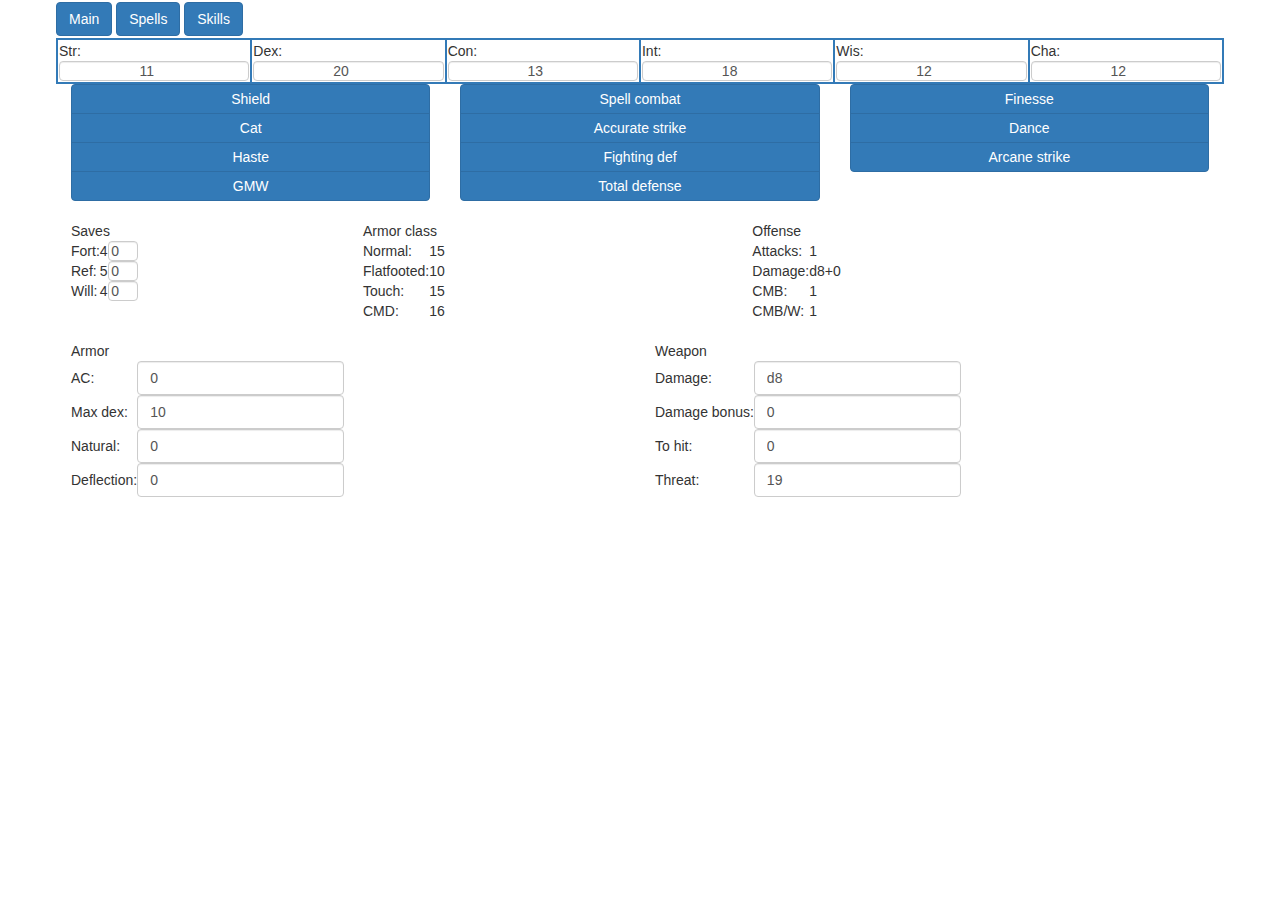
==== commit c98feda4: "Adding skills" ====
--- a/index.html
+++ b/index.html
@@ -20,7 +20,7 @@
 </div>
 </header>
 <div >  
-<div id="mainSection">
+<div id="mainSection" >
 	
 	<div class="row attributes">
 		<span class="attribute col-xs-2">Str: <input id="strId" type="number" min="0" max="99" class="form-control attrInput" value="11"/> </span>
@@ -185,14 +185,21 @@
 
 <div id="skillsSection" style="display:none">
 	
-	<div class="row"><div class="col-xs-6"> Armor check penalty: </div> <div class="col-xs-2"> <input type="number" class="form-control" id="acPenalty" value="0"/> </div></div>
+	<div class="row ac-penalty-div">
+		<div class="col-xs-5"> Armor check penalty: </div>
+		<div class="col-xs-4"> <input type="number" class="ac-penalty form-control" id="acPenaltyId" value="0"/></div>
+		<div class="col-xs-3">
+			<input class="btn btn-success btn-hide" id="btnHideId" type="button" value="Hide"/>
+			<input class="btn btn-success active btn-show" style="display:none" id="btnShowId" type="button" value="Show"/>
+		</div>
+	</div>
 	
 	<div style="display:none">
-		<div class="skill row"><div class="col-xs-12"><table><tr id="temp_skill_id">
+		<div class="row"><div class="col-xs-12"><table><tr class="skill" id="temp_skill_id">
 			<td><span class="skill-name">Skill_Name:</span></td>
-			<td><span class="skill-value" id="skill_Id" data="atrId">0</span></td>
-			<td><input class="skill-rank form-control" type="number" data="skill_Id" value="0"/></td>
-			<td><input class="skill-bonus form-control" type="number" data="skill_Id" value="0"/></td>
+			<td><span class="skill-value" id="skill_Id" data-ref-attr="atrId">0</span></td>
+			<td><input class="skill-rank form-control" type="number" data-refSkill="skill_Id" value="0"/></td>
+			<td><input class="skill-bonus form-control" type="number" data-refSkill="skill_Id" value="0"/></td>
 		</tr></table></div></div>
 	</div>
 </div>
--- a/site.css
+++ b/site.css
@@ -99,6 +99,37 @@
 }
 
 
+.class-skill {
+	background-color: #5cb85c;
+	border-color: #4cae4c;
+	color: #fff;
+}
+
+.untrained , .class-skill.untrained {
+	background-color: #f0ad4e;
+    border-color: #eea236;
+    color: #fff;
+}
+
+.unavailable {
+	background-color: #d9534f;
+    border-color: #d43f3a;
+    color: #fff;
+}
+
+.ac-penalty {
+	padding: 0px 0px 0px 0px;
+	width: 100%;
+	text-align: center;
+}
+
+.ac-penalty-div {
+	border-style: solid;
+	border-width: 1px 1px 1px 1px;
+	border-color: #337ab7;
+}
+
+
 
 @media screen and (max-width: 480px) {
 .abilities .btn{
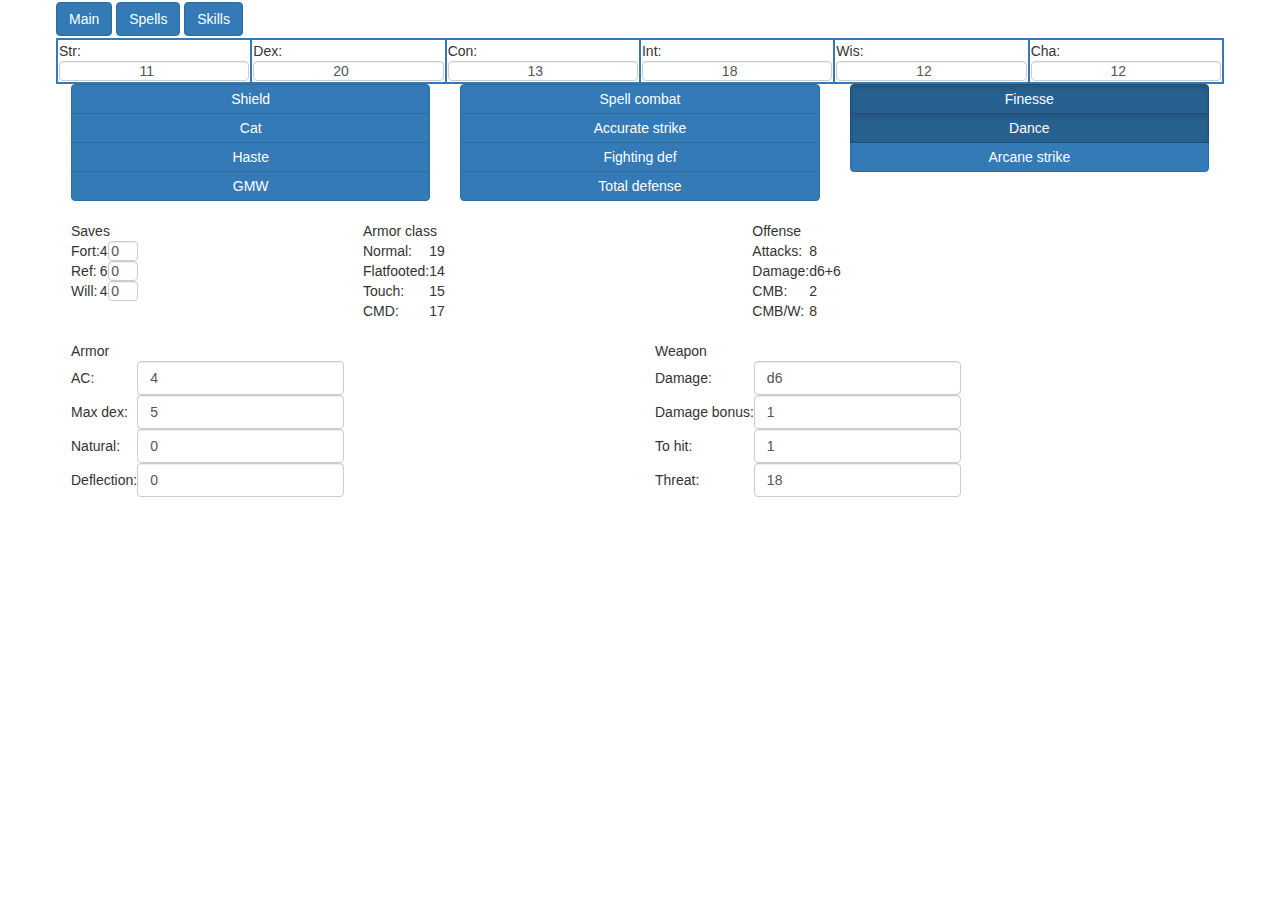
==== commit 6a96d9ed: "Level up" ====
--- a/index.html
+++ b/index.html
@@ -47,8 +47,8 @@
         </div>
 		
 		<div class="btn-group-vertical col-xs-4" data-toggle="buttons">
-			<label class="btn btn-primary" id="finesseId"> <input type="checkbox" />Finesse</label>
-			<label class="btn btn-primary" id="danceId"> <input type="checkbox" />Dance</label>
+			<label class="btn btn-primary active" id="finesseId"> <input type="checkbox" />Finesse</label>
+			<label class="btn btn-primary active" id="danceId"> <input type="checkbox" />Dance</label>
 			<label class="btn btn-primary" id="arcStrId"> <input type="checkbox" o/>Arcane strike </label>
         </div>
     </div>
@@ -80,7 +80,7 @@
             Offense
             <table>
                 <tr><td>Attacks:</td> <td id="attacksId"> </td></tr>
-                <tr><td>Damage:</td> <td id="die">d8</td> <td>+</td><td id="dmgId"> </td></tr>
+                <tr><td>Damage:</td> <td id="die">d6</td> <td>+</td><td id="dmgId"> </td></tr>
 				<tr><td>CMB:</td> <td id="cmbId"> </td></tr>
 				<tr><td>CMB/W:</td> <td id="cmbWeaponId"> </td></tr>
 
@@ -92,8 +92,8 @@
         <div id="Div4" class="armor col-xs-6">
             Armor
             <table>
-                <tr><td>AC:</td> <td> <input type="number" class="form-control" id="armorAcId" value="0" onchange="calculate()"/> </td></tr>
-                <tr><td>Max dex:</td> <td> <input type="number" class="form-control" id="armorDexId" value="10" onchange="calculate()"/> </td></tr>
+                <tr><td>AC:</td> <td> <input type="number" class="form-control" id="armorAcId" value="4" onchange="calculate()"/> </td></tr>
+                <tr><td>Max dex:</td> <td> <input type="number" class="form-control" id="armorDexId" value="5" onchange="calculate()"/> </td></tr>
                 <tr><td>Natural:</td> <td> <input type="number" class="form-control" id="armorNaturalId" value="0" onchange="calculate()"/> </td></tr>
 				<tr><td>Deflection:</td> <td> <input type="number" class="form-control" id="deflectionId" value="0" onchange="calculate()"/> </td></tr>
             </table>
@@ -103,10 +103,10 @@
         <div id="Div5" class="weapon col-xs-6">
             Weapon
             <table>
-                <tr><td>Damage:</td> <td> <input type="text" class="form-control" value="d8" id="wpnDmgId" onchange="calculate()"/></td> </tr>
-                <tr><td>Damage bonus:</td>  <td> <input type="number" class="form-control" value="0" id="wpnBonusId" onchange="calculate()"/></td> </tr>
-				<tr><td>To hit:</td>  <td> <input type="number" class="form-control" value="0" id="wpnToHitId" onchange="calculate()"/></td> </tr>
-                <tr><td>Threat:</td> <td> <input type="number" class="form-control" value="19" id="wpnThreatId" onchange="calculate()"/> </td></tr>
+                <tr><td>Damage:</td> <td> <input type="text" class="form-control" value="d6" id="wpnDmgId" onchange="calculate()"/></td> </tr>
+                <tr><td>Damage bonus:</td>  <td> <input type="number" class="form-control" value="1" id="wpnBonusId" onchange="calculate()"/></td> </tr>
+				<tr><td>To hit:</td>  <td> <input type="number" class="form-control" value="1" id="wpnToHitId" onchange="calculate()"/></td> </tr>
+                <tr><td>Threat:</td> <td> <input type="number" class="form-control" value="18" id="wpnThreatId" onchange="calculate()"/> </td></tr>
 
             </table>
         </div>
@@ -187,7 +187,7 @@
 	
 	<div class="row ac-penalty-div">
 		<div class="col-xs-5"> Armor check penalty: </div>
-		<div class="col-xs-4"> <input type="number" class="ac-penalty form-control" id="acPenaltyId" value="0"/></div>
+		<div class="col-xs-4"> <input type="number" class="ac-penalty form-control" id="acPenaltyId" value="2"/></div>
 		<div class="col-xs-3">
 			<input class="btn btn-success btn-hide" id="btnHideId" type="button" value="Hide"/>
 			<input class="btn btn-success active btn-show" style="display:none" id="btnShowId" type="button" value="Show"/>
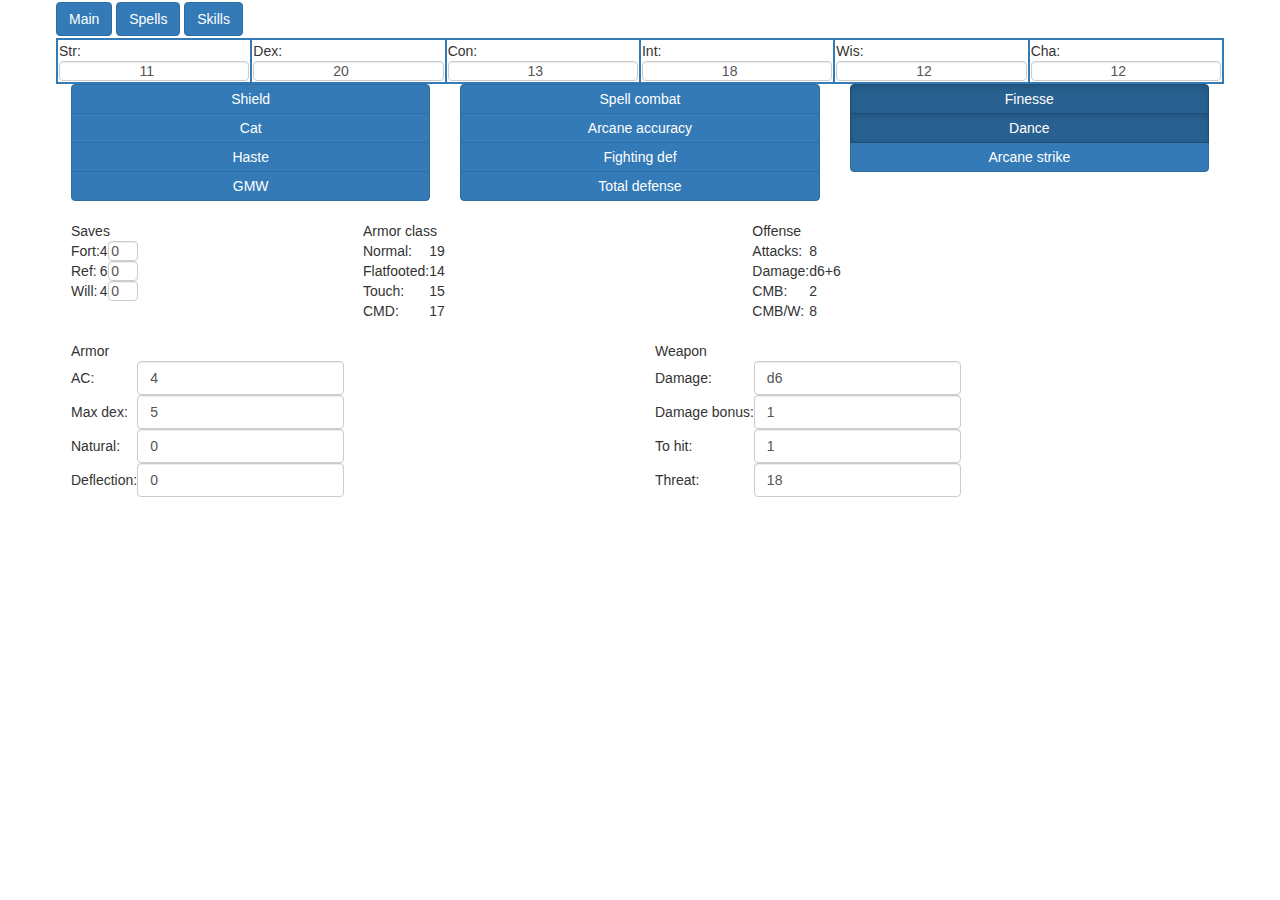
==== commit 962cc416: "level up" ====
--- a/index.html
+++ b/index.html
@@ -41,7 +41,7 @@
         
         <div class="btn-group-vertical col-xs-4" data-toggle="buttons">
 			<label class="btn btn-primary" id="spellCmbtId"> <input type="checkbox"/>Spell combat </label>
-			<label class="btn btn-primary" id="accStrId"> <input type="checkbox"/>Accurate strike </label>           
+			<label class="btn btn-primary" id="accStrId"> <input type="checkbox"/>Arcane accuracy </label>
 			<label class="btn btn-primary" id="fightDefId"> <input type="checkbox"/>Fighting def</label>
 			<label class="btn btn-primary" id="totalDefId"> <input type="checkbox"/>Total defense </label>
         </div>
